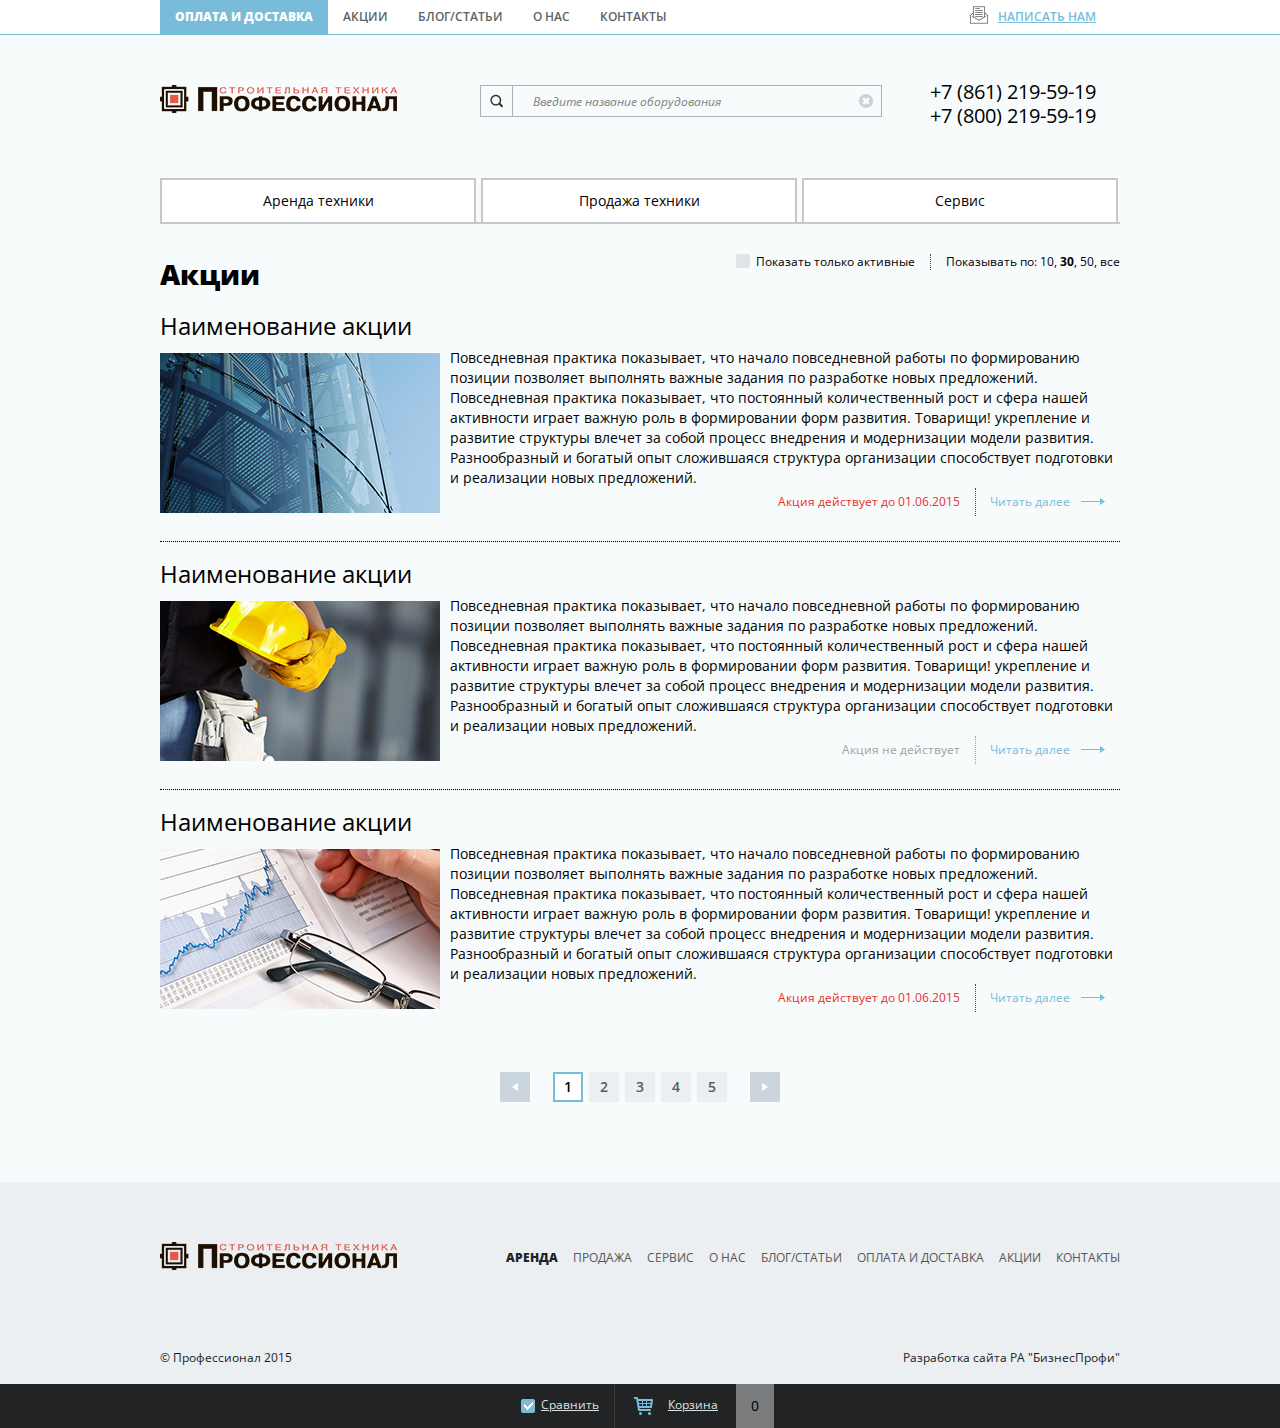
==== action.html @ 4327ad35 "new pages" ====
<!DOCTYPE html>
<html>
   <head>
        <meta http-equiv="Content-Type" content="text/html; charset=utf-8">
		<meta name="description" content="">
		<meta name="keywords" content="">
		<meta name="viewport" content="width=device-width">
		<title>title</title>
		<!-- CSS -->
			<link rel="stylesheet" href="css/jquery.fancybox.css?v=2.1.5" media="screen" >
			<link href='http://fonts.googleapis.com/css?family=Open+Sans:300italic,400italic,600italic,700italic,400,300,600,700,800&subset=latin,cyrillic' rel='stylesheet' type='text/css'>
			<link href="js/range/normalize.css" rel="stylesheet" media="screen">
			<link href="css/style.css" rel="stylesheet" media="screen">
		<!-- END OF CSS -->
		<!--SCRIPT -->
			<script src="js/jquery-1.11.1.min.js"></script>
			<script src="js/jquery.placeholder.js"></script>
			<script src="js/jquery.fancybox.pack.js?v=2.1.5"></script>
			<link href="js/selectric/selectric.css" rel="stylesheet" media="screen">
			<script src="js/selectric/jquery.selectric.js"></script>
			<link href="js/rate/jquery.raty.css" rel="stylesheet" media="screen">
			<script src="js/rate/jquery.raty.js"></script>
			<link href="js/range/ion.rangeSlider.css" rel="stylesheet" media="screen">
			<link href="js/range/ion.rangeSlider.skinHTML5.css" rel="stylesheet" media="screen">
			<script src="js/range/ion.rangeSlider.min.js"></script>
			<link href="js/bxslider/jquery.bxslider.css" rel="stylesheet" media="screen">
			<script src="js/bxslider/jquery.bxslider.js"></script>
			<script src="js/common.js"></script>
			<!--[if IE]>  
				<script src="http://html5shim.googlecode.com/svn/trunk/html5.js"></script>  
			<![endif]--> 
		<!-- END OF SCRIPT -->
	</head>
<body>
	<div class="wrapper">
		<div class="top_menu">
			<div class="inner">
				<nav>
					<ul>
						<li class="active"><a href="#">Оплата и доставка</a></li>
						<li><a href="#">Акции</a></li>
						<li><a href="#">Блог/Статьи</a></li>
						<li><a href="#">О нас</a></li>
						<li><a href="#">Контакты</a></li>
					</ul>
				</nav>
				<div class="feedback">
					<a href="#modal_feedback" class="fancybox"><img src="img/feedback.png" alt="">Написать нам</a>
				</div>
			</div>
			<div class="clear"></div>
		</div>
		<div class="header">
			<div class="inner">
				<div class="logo">
					<a href="/" title>
						<img src="img/logo.png" alt="">
					</a>
				</div>
				<div class="search">
					<form>
						<button type="submit"></button>
						<input type="text" placeholder="Введите название оборудования">
						<button type="reset"></button>
					</form>
				</div>
				<div class="phone">
					<p>+7  (861)  219-59-19</p>
					<p>+7  (800)  219-59-19</p>
				</div>
				<div class="clear"></div>
			</div>
		</div>
		<div class="main">
			<div class="inner">
				<div class="head">
					<nav class="nav_horizontal">
						<ul>
							<li class="nav_rent"><a href="index.html">Аренда техники</a></li>
							<li class="nav_sale"><a href="index2.html">Продажа техники</a></li>
							<li class="nav_serv"><a href="index3.html">Сервис</a></li>
						</ul>
						<div class="clear"></div>
					</nav>
					<div class="clear"></div>
				</div>
				<div class="content">
					<div class="title">
						<h2>Акции</h2>
						<div class="action_filter">
							<form>
								<div class="action_check">
									<input id="action_active" type="checkbox"><label for="action_active">Показать только активные</label>
								</div>
								<div class="filter_count">Показывать по: <a href="#">10</a>, <a href="#" class="active">30</a>, <a href="#">50</a>, <a href="#">все</a></div>
							</form>
						</div>
					</div>
					<div class="news">
						<div class="news_box">
							<div class="news_title"><a href="#">Наименование акции</a></div>
							<div class="news_body">
								<div class="news_img">
									<a href="#">
										<img src="img/action_img1.jpg" alt="">
									</a>
								</div>
								<div class="news_content">
									<div class="news_text">
										<p>Повседневная практика показывает, что начало повседневной работы по формированию позиции позволяет выполнять важные задания по разработке новых предложений. </p>
										<p>Повседневная практика показывает, что постоянный количественный рост и сфера нашей активности играет важную роль в формировании форм развития. Товарищи! укрепление и развитие структуры влечет за собой процесс внедрения и модернизации модели развития. Разнообразный и богатый опыт сложившаяся структура организации способствует подготовки и реализации новых предложений.</p>
									</div>
									<div class="news_link">
										<a href="#" class="news_more">Читать далее</a>
										<span class="news_term">Акция действует до 01.06.2015</span>
									</div>
								</div>
							</div>
						</div>
						<div class="news_box">
							<div class="news_title"><a href="#">Наименование акции</a></div>
							<div class="news_body">
								<div class="news_img">
									<a href="#">
										<img src="img/action_img2.jpg" alt="">
									</a>
								</div>
								<div class="news_content">
									<div class="news_text">
										<p>Повседневная практика показывает, что начало повседневной работы по формированию позиции позволяет выполнять важные задания по разработке новых предложений. </p>
										<p>Повседневная практика показывает, что постоянный количественный рост и сфера нашей активности играет важную роль в формировании форм развития. Товарищи! укрепление и развитие структуры влечет за собой процесс внедрения и модернизации модели развития. Разнообразный и богатый опыт сложившаяся структура организации способствует подготовки и реализации новых предложений.</p>
									</div>
									<div class="news_link">
										<a href="#" class="news_more">Читать далее</a>
										<span class="news_term news_end">Акция не действует</span>
									</div>
								</div>
							</div>
						</div>
						<div class="news_box">
							<div class="news_title"><a href="#">Наименование акции</a></div>
							<div class="news_body">
								<div class="news_img">
									<a href="#">
										<img src="img/action_img3.jpg" alt="">
									</a>
								</div>
								<div class="news_content">
									<div class="news_text">
										<p>Повседневная практика показывает, что начало повседневной работы по формированию позиции позволяет выполнять важные задания по разработке новых предложений. </p>
										<p>Повседневная практика показывает, что постоянный количественный рост и сфера нашей активности играет важную роль в формировании форм развития. Товарищи! укрепление и развитие структуры влечет за собой процесс внедрения и модернизации модели развития. Разнообразный и богатый опыт сложившаяся структура организации способствует подготовки и реализации новых предложений.</p>
									</div>
									<div class="news_link">
										<a href="#" class="news_more">Читать далее</a>
										<span class="news_term">Акция действует до 01.06.2015</span>
									</div>
								</div>
							</div>
						</div>
					</div>
					<div class="pagers">
						<ul>
							<li class="prev_page"><a href="#"></a></li>
							<li class="active">1</li>
							<li><a href="#">2</a></li>
							<li><a href="#">3</a></li>
							<li><a href="#">4</a></li>
							<li><a href="#">5</a></li>
							<li class="next_page"><a href="#"></a></li>
						</ul>
					</div>
				</div>
			</div>
		</div>
	</div>
	<div class="footer">
		<div class="footer_top">
			<div class="inner">
				<div class="logo">
					<a href="/" title>
						<img src="img/logo.png" alt="">
					</a>
				</div>
				<ul>
					<li><a href="#">Контакты</a></li>
					<li><a href="#">Акции</a></li>
					<li><a href="#">Оплата и доставка</a></li>
					<li><a href="#">Блог/Статьи</a></li>
					<li><a href="#">О нас</a></li>
					<li><a href="#">Сервис</a></li>
					<li><a href="#">Продажа</a></li>
					<li class="active"><a href="#">Аренда</a></li>
				</ul>
			</div>
		</div>
		<div class="footer_middle">
			<div class="inner">
				<div class="copyright">© Профессионал 2015</div>
				<div class="develop">Разработка сайта РА "БизнесПрофи"</div>
			</div>
		</div>
		<div class="footer_bottom">
			<div class="inner">
				<div class="compare">
					<a href="#">Сравнить</a>
				</div>
				<div class="basket">
					<a href="#">Корзина</a>
				</div>
				<div class="basket_count">0</div>
			</div>
		</div>
	</div>
	<div id="modal_feedback">
		<form>
			<div class="form_title">Написать нам</div>
			<div class="form_body">
				<div class="input_group">
					<input type="text" placeholder="Ваше имя" required>
					<span class="required"></span>
				</div>
				<div class="input_group">
					<input type="text" placeholder="Телефон" required>
					<span class="required"></span>
				</div>
				<textarea placeholder="Что Вас интересует?"></textarea>
				<button>Отправить</button>
			</div>
		</form>
	</div>
	<div id="modal_success">
		<div class="form_title"></div>
		<div class="form_body">
			<p>Спасибо!</p>
			<p>Ваше сообщение принято.</p>
			<p>Мы ответим  на него в максимально короткие сроки</p>
		</div>
	</div>
</body>
</html>
---- css/style.css ----
/* html5doctor.com Reset v1.6.1 - http://cssreset.com */
/* --------------------------default-settings------------------------- */
html,body,div,span,object,iframe,h1,h2,h3,h4,h5,h6,p,blockquote,pre,abbr,address,cite,code,del,dfn,em,img,ins,kbd,q,samp,small,strong,sub,sup,var,b,i,dl,dt,dd,ol,ul,li,fieldset,form,label,legend,table,caption,tbody,tfoot,thead,tr,th,td,article,aside,canvas,details,figcaption,figure,footer,header,hgroup,menu,nav,section,summary,time,mark,audio,video{margin:0;padding:0;border:0;outline:0;font-size:100%;vertical-align:baseline;background:transparent}
article,aside,details,figcaption,figure,footer,header,hgroup,menu,nav,section{display:block}
nav ul,nav ol,ul,li{list-style:none}
blockquote,q{quotes:none}
blockquote:before,blockquote:after,q:before,q:after{content:none}
a{margin:0;padding:0;font-size:100%;vertical-align:baseline;background:transparent;cursor: pointer;}
a:hover{text-decoration: none;}
button{cursor: pointer;outline: none;}
ins{background-color:#ff9;color:#000;text-decoration:none}
mark{background-color:#ff9;color:#000;font-style:italic;font-weight:bold}
del{text-decoration:line-through}
abbr[title],dfn[title]{border-bottom:1px dotted;cursor:help}
table{border-collapse:collapse;border-spacing:0}
hr{display:block;height:1px;border:0;border-top:1px solid #ccc;margin:1em 0;padding:0}
input,select{vertical-align:middle}

/* --------------------------user-settings------------------------- */
html, body{height: 100%;}
body{width:100%;font-family: 'Open Sans', sans-serif;font-size:12px;color:#000;line-height:1;background:#fff;}
.clear {clear: both;height: 0;overflow: hidden;}
/* all */
::-webkit-input-placeholder { color: #7c8285; font-size: 14px;}
::-moz-placeholder { color: #7c8285; font-size: 14px;} /* firefox 19+ */
:-ms-input-placeholder { color: #7c8285; font-size: 14px;} /* ie */
input:-moz-placeholder { color: #7c8285; font-size: 14px;}
/* all */
:focus::-webkit-input-placeholder { color: #5e6264;}
:focus::-moz-placeholder { color: #5e6264;} /* firefox 19+ */
:focus:-ms-input-placeholder { color: #5e6264;} /* ie */
input:focus:-moz-placeholder { color: #5e6264;}
input, textarea {outline:none;}
input[type='text'], input[type='phone'], input[type='password'], input[type='email'], textarea{border:1px solid #cfd0d0;background:#fff;width:100%;height:50px;padding:0 20px;color:#7c8285;font-size:14px;margin-bottom: 14px;
	-webkit-box-sizing: border-box;
	-moz-box-sizing: border-box;
	box-sizing: border-box;
}
input[type='text']:hover, input[type='phone']:hover, input[type='password']:hover, input[type='email']:hover, textarea:hover {}
input[type='text']:focus, input[type='phone']:focus, input[type='password']:focus, input[type='email']:focus, textarea:focus{border-color: #9aa0a8; color: #5e6264;}
textarea{height:60px;padding:15px 20px;overflow:auto;resize:none;line-height: 1;}
h2{color: #000;font-size: 34px;font-weight: 900;line-height: 40px;margin-bottom: 10px;}
h3{color: #000;font-size: 24px;font-weight: 700;margin-bottom: 15px;}
h4{color: #000;font-size: 20px;font-weight: 700;margin-bottom: 15px;}
/* --------------------------enf-default-settings------------------------- */
.inner{
	position:relative;
	margin:0 auto;
	width:960px;
	padding: 0 20px;
}
.wrapper{
	position: relative;
	background: #f7fbfc;
	min-height: 100%;
	min-width: 1000px;
}
button{
	position: relative;
	background: #78bcd9;
	width: 100%;
	height: 52px;
	color: #fff;
	font-size: 16px;
	font-weight: 600;
	border: 0;
	cursor: pointer;
	outline: none;
}
button:hover{
	background: #4c8eaa;
}
/*------------header---------------*/
.top_menu{
	position: relative;
	background: #fff;
	border-bottom: 1px solid #78bcd9;
}
	.top_menu nav{
		position: relative;
		float: left;
		width: 730px;
	}
		.top_menu ul li{
			position: relative;
			float: left;
		}
			.top_menu ul li a{
				position: relative;
				display: block;
				color: #5b6468;
				font-weight: 600;
				line-height: 34px;
				text-align: center;
				text-decoration: none;
				text-transform: uppercase;
				padding: 0 15px;
			}
			.top_menu ul li a:hover{
				color: #78bcd9;
			}
			.top_menu ul li.active a{
				background-color: #78bcd9;
				color: #fff;
				font-weight: 900;
			}
	.feedback{
		position: relative;
		float: right;
		width: 150px;
	}
		.feedback a{
			color: #78bcd9;
			font-weight: 600;
			line-height: 34px;
			text-transform: uppercase;
		}
			.feedback a img{
				vertical-align: sub;
				margin-right: 10px;
			}
/*------------header---------------*/
.header{
	position: relative;
	padding: 50px 0;
}
	.logo{
		position: relative;
		float: left;
		width: 240px;
	}
	.search{
		position: relative;
		float: left;
		width: 400px;
		height: 30px;
		margin-left: 80px;
		border: 1px solid #acb1b7;
	}
		.search button{
			background: transparent;
			float: left;
			height: 30px;
			border: 0;
			outline: none;
			cursor: pointer;
			-webkit-box-sizing: border-box;
			-moz-box-sizing: border-box;
			box-sizing: border-box;
		}
			.search button[type="submit"]{
				width: 32px;
				background: url('../img/search.png') no-repeat;
				border-right: 1px solid #acb1b7;
			}
				.search button[type="submit"]:hover{
					background-position: 0px -120px;
				}
			.search button[type="reset"]{
				width: 26px;
				background: url('../img/clear.png') 0px 0px no-repeat;
			}
				.search button[type="reset"]:hover{
					background-position: 0px -120px;
				}
		.search input{
			background: transparent;
			float: left;
			height: 30px;
			width: 340px;
			font-size: 12px;
			margin: 0;
			border: 0;
			outline: none;
			-webkit-box-sizing: border-box;
			-moz-box-sizing: border-box;
			box-sizing: border-box;
		}
			/* all */
			.search ::-webkit-input-placeholder { font-size: 12px; font-style: italic;}
			.search ::-moz-placeholder { font-size: 12px; font-style: italic;} /* firefox 19+ */
			.search :-ms-input-placeholder { font-size: 12px; font-style: italic;} /* ie */
			.search input:-moz-placeholder { font-size: 12px; font-style: italic;}
	.phone{
		position: relative;
		float: right;
		width: 190px;
		font-size: 20px;
		line-height: 24px;
		margin-top: -5px;
	}
/*--------------------main---------------*/
.main{
	position: relative;
	padding-bottom: 245px;
}
/*--------------------head---------------*/
.head{
	position: relative;
	margin-bottom: 30px;
}
	.head nav{
		position: relative;
	}
		.head .nav_vertical{
			float: left;
			width: 180px;
			padding-top: 10px;
		}
		.head .nav_horizontal{
			border-bottom: 2px solid #c4c8cb;
		}
		.head nav.nav_vertical ul li{
			position: relative;
			border-top: 1px solid #f7fbfc;
			border-bottom: 1px solid #f7fbfc;
			margin-top: -1px;
		}
		.head nav.nav_horizontal ul li{
			float: left;
			margin-left: 5px;
		}
		.head nav.nav_horizontal ul li:first-child{
			margin-left: 0;
		}
			.head nav ul li a{
				position: relative;
				display: block;
				background: #fff;
				color: #303436;
				font-size: 14px;
				line-height: 50px;
				text-decoration: none;
				padding: 0 10px;
				-webkit-box-sizing: border-box;
				-moz-box-sizing: border-box;
				box-sizing: border-box;
			}
				.head nav.nav_vertical ul li a{
					height: 50px;
					border-left: 8px solid #fff;
				}
				.head nav.nav_horizontal ul li a{
					width: 316px;
					color: #000;
					line-height: 42px;
					text-align: center;
					border: 2px solid #c4c8cb;
					border-bottom: 0;
				}
				.head nav ul li a:hover{
					background-color: #333;
					color: #fff;
					border-color: #333;
				}
				.head nav ul li.active a{
					background-color: #333;
					color: #fff;
					border-color: #000;
					text-indent: 8px;
				}
				.head nav.nav_vertical ul li.active a{
					font-weight: 700;
				}
					.head nav.nav_vertical ul li.active a:before{
						content: '';
						position: absolute;
						left: 0;
						top: 0;
						width: 0;
						height: 0;
						border-left: 10px solid #000;
						border-top: 25px solid transparent;
						border-bottom: 25px solid transparent;
					}
					.head nav.nav_vertical ul li.active a:after{
						content: '';
						position: absolute;
						right: -10px;
						top: 0;
						width: 0;
						height: 0;
						border-left: 10px solid #333;
						border-top: 25px solid transparent;
						border-bottom: 25px solid transparent;
					}
				.head nav.nav_horizontal ul li.active a{
					text-transform: uppercase;
				}
		.head nav ul li.nav_rent a:hover{
			background-color: #ec373f;
			border-color: #ec373f;
		}
		.head nav ul li.nav_sale a:hover{
			background-color: #3888e9;
			border-color: #3888e9;
		}
		.head nav ul li.nav_serv a:hover{
			background-color: #ff9501;
			border-color: #ff9501;
		}
		.head nav ul li.nav_rent.active a{
			background-color: #ec373f;
			border-color: #c72e35;
		}
			.head nav ul li.nav_rent.active a:before{
				border-left: 10px solid #c72e35;
			}
			.head nav ul li.nav_rent.active a:after{
				border-left: 10px solid #ec373f;
			}
		.head nav ul li.nav_sale.active a{
			background-color: #3888e9;
			border-color: #2d6ebe;
		}
			.head nav ul li.nav_sale.active a:before{
				border-left: 10px solid #2d6ebe;
			}
			.head nav ul li.nav_sale.active a:after{
				border-left: 10px solid #3888e9;
			}
		
		.head nav ul li.nav_serv.active a{
			background-color: #ff9501;
			border-color: #ff6d03;
		}
			.head nav ul li.nav_serv.active a:before{
				border-left: 10px solid #ff6d03;
			}
			.head nav ul li.nav_serv.active a:after{
				border-left: 10px solid #ff9501;
			}
		.head nav.nav_horizontal ul li.nav_rent.active a{
			border-color: #ec373f;
			border-top-color: #c72e35;
			box-shadow: inset 0 3px 0 #c72e35;
		}
		.head nav.nav_horizontal ul li.nav_sale.active a{
			border-color: #3888e9;
			border-top-color: #2d6ebe;
			box-shadow: inset 0 3px 0 #2d6ebe;
		}
		.head nav.nav_horizontal ul li.nav_serv.active a{
			border-color: #ff9501;
			border-top-color: #ff6d03;
			box-shadow: inset 0 3px 0 #ff6d03;
		}
	.block_info{
		position: relative;
		float: right;
		width: 725px;
	}
		.block_info h2{
			letter-spacing: -0.01em;
		}
		.info_services{
			position: relative;
		}
			.services_box{
				position: relative;
				background: #fff;
				float: left;
				width: 240px;
				height: 115px;
				margin-left: 2px;
			}
				.services_box:first-child{
					margin-left: 0;
				}
				.services_body{
					position: relative;
					display: table-cell;
					width: 135px;
					padding-left: 15px;
					-webkit-box-sizing: border-box;
					-moz-box-sizing: border-box;
					box-sizing: border-box;
				}
					.services_title{
						position: relative;
						height: 60px;
						color: #303436;
						font-size: 14px;
						line-height: 18px;
						padding-top: 15px;
						-webkit-box-sizing: border-box;
						-moz-box-sizing: border-box;
						box-sizing: border-box;
					}
					.services_link{
						position: relative;
						display: table-cell;
						vertical-align: middle;
						height: 55px;
						line-height: 14px;
					}
						.services_link a{
							color: #78bcd9;
						}
					.box_sm .services_img{
						width: 145px;
					}
					.box_lg .services_img{
						width: 105px;
					}
				.services_img{
					position: relative;
					display: table-cell;
					vertical-align: middle;
					width: 105px;
					height: 115px;
					text-align: center;
					-webkit-box-sizing: border-box;
					-moz-box-sizing: border-box;
					box-sizing: border-box;
				}
					.box_sm .services_img{
						width: 95px;
					}
					.box_lg .services_img{
						width: 135px;
					}
				.info_tip{
					position: absolute;
					display: none;
					background: #fff;
					left: 0;
					right: 0;
					top: 117px;
					color: #191919;
					line-height: 18px;
					border: 1px solid #78bcd9;
					padding: 10px 10px 10px 15px;
					z-index: 10;
				}
					.info_close{
						position: absolute;
						background: url('../img/info_close.png') no-repeat;
						background-position: 0px 0px;
						top: 6px;
						right: 6px;
						width: 7px;
						height: 7px;
						cursor: pointer;
					}
						.info_close:hover{
							background-position: 0px -28px;
						}
.content{
	position: relative;
	padding-bottom: 80px;
}
	.content h2{
		font-size: 28px;
		margin-bottom: 0;
	}
	.title{
		position: relative;
		overflow: hidden;
	}
		.title h2{
			float: left;
		}
	.content_inner .title{
		margin-top: -10px;
	}
/*--------------------sidebar---------------*/
.sidebar{
	position: relative;
	float: left;
	width: 240px;
	margin-bottom: 50px;
}
	.sidebar .menu_category{
		position: relative;
	}
		.nav_head{
			position: relative;
			background: #78bcd9;
			height: 10px;
			border-left: 8px solid #4c8eaa;
		}
	.sidebar .menu_category>ul>li{
		position: relative;
		background: #fff;
		border-top: 1px solid #f7fbfc;
		border-bottom: 1px solid #f7fbfc;
		border-left: 8px solid #fff;
		margin-top: -1px;
		-webkit-box-sizing: border-box;
		-moz-box-sizing: border-box;
		box-sizing: border-box;
	}
		.sidebar .menu_category>ul>li>a{
			position: relative;
			display: block;
			color: #000000;
			font-size: 13px;
			line-height: 14px;
			text-decoration: none;
			padding: 8px;
		}
			.sidebar .menu_category>ul>li:hover{
				background-color: #fff;
				border-color: #78bcd9;
				border-left: 8px solid #4c8eaa;
				border-right: 1px solid #78bcd9;
				z-index: 5;
			}
				.sidebar .menu_category>ul>li:hover>a{
					background-color: #fff;
				}
			.sidebar .menu_category>ul>li>ul{
				position: absolute;
				display: none;
				background: #fff;
				left: 100%;
				top: -1px;
				width: 340px;
				border: 1px solid #78bcd9;
				margin-left: -1px;
				padding: 10px 0 5px;
				z-index: -1;
				-webkit-box-sizing: border-box;
				-moz-box-sizing: border-box;
				box-sizing: border-box;
			}
				.sidebar .menu_category>ul>li:hover>ul{
					display: block;
				}
				.sidebar .menu_category>ul>li>ul>li{
					position: relative;
					padding: 0 20px;
					margin-bottom: 10px;
				}
					.sidebar .menu_category>ul>li>ul>li>a{
						position: relative;
						display: block;
						color: #303436;
						line-height: 16px;
						text-indent: 10px;
						text-decoration: none;
					}
						.sidebar .menu_category>ul>li>ul>li>a:hover{
							color: #78bcd9;
						}
						.sidebar .menu_category>ul>li>ul>li>a:before{
							content: '-';
							position: absolute;
							left: -10px;
							width: 0;
							right: 0;
						}
						.sidebar .menu_category>ul>li>ul>li>a:hover:before{
							content: '';
							top: 3px;
							left: 0;
							border-left: 5px solid;
							border-top: 4px solid transparent;
							border-bottom: 4px solid transparent;
						}
/*--------------------content_inner---------------*/
.content_inner{
	position: relative;
	float: right;
	width: 690px;
}
	.flip_animation .flip_box {
		position: relative;
		float: left;
		margin-left: 3px;
		margin-bottom: 3px;
		-webkit-perspective: 1000px;
		-moz-perspective: 1000px;
		-o-perspective: 1000px;
		-ms-perspective: 1000px;
		perspective: 1000px;
	}
		.flip_animation .flip_box:hover .flipper, .flip_animation .flip_box.hover .flipper {
			-webkit-transform: rotateY(180deg);
			-moz-transform: rotateY(180deg);
			-o-transform: rotateY(180deg);
			-ms-transform: rotateY(180deg);
			transform: rotateY(180deg);
		}
		.flip_animation .flip_box, .front, .back {
			width: 342px;
			height: 220px;
		}
			.flip_animation .flipper {
				position: relative;
				-webkit-transition:  0.6s;
				-moz-transition:  0.6s;
				-o-transition:  0.6s;
				transition:  0.6s;
				-webkit-transform-style: preserve-3d;
				-moz-transform-style: preserve-3d;
				-o-transform-style: preserve-3d;
				-ms-transform-style: preserve-3d;
				transform-style: preserve-3d;
			}
				.flip_animation .front, .flip_animation .back {
					position: absolute;
					top: 0;
					left: 0;
					-webkit-backface-visibility: hidden;
					-moz-backface-visibility: hidden;
				  	-o-backface-visibility: hidden;
				  	-ms-backface-visibility: hidden;
					backface-visibility: hidden;
				}
				.flip_animation .front {
					z-index: 2;
					-webkit-transform: rotateY(0deg);
					-moz-transform: rotateY(0deg);
					-o-transform: rotateY(0deg);
					-ms-transform: rotateY(0deg);
					transform: rotateY(0deg);
				}
				.flip_animation .back {
					-webkit-transform: rotateY(-180deg);
					-moz-transform: rotateY(-180deg);
					-o-transform: rotateY(-180deg);
					-ms-transform: rotateY(-180deg);
					transform: rotateY(-180deg);
				}
					.flip_animation .front_bottom {
						position: absolute;
						display: block;
						background: rgba(255,255,255,0.8);
						left: 0;
						right: 0;
						bottom: 0;
					}
						.flip_animation .flip_title{
							position: relative;
							display: table-cell;
							vertical-align: middle;
							width: 342px;
							height: 55px;
							font-size: 14px;
							font-weight: 900;
							line-height: 16px;
							text-align: center;
							text-transform: uppercase;
							padding: 0 20px;
							-webkit-box-sizing: border-box;
							-moz-box-sizing: border-box;
							box-sizing: border-box;
						}
					.flip_animation .flip_text{
						position: absolute;
						background: rgba(255,255,255,0.9);
						left: 0;
						right: 0;
						top: 0;
						height: 165px;
						padding: 10px 15px;
						-webkit-box-sizing: border-box;
						-moz-box-sizing: border-box;
						box-sizing: border-box;
					}
						.flip_animation .back .flip_title{
							background: #fff;
						}
						.flip_animation .flip_text ul li a{
							position: relative;
							display: block;
							color: #000;
							line-height: 16px;
							text-indent: 8px;
							text-decoration: none;
						}
							.flip_animation .flip_text ul li a:hover{
								color: #4c8eaa;
								text-indent: 10px;
							}
							.flip_animation .flip_text ul li a:before{
								content: '-';
								position: absolute;
								left: -8px;
							}
							.flip_animation .flip_text ul li a:hover:before{
								content: '';
								top: 3px;
								left: 0;
								border-left: 5px solid;
								border-top: 4px solid transparent;
								border-bottom: 4px solid transparent;
							}
	.slide_up .flip_box {
		position: relative;
		float: left;
		margin-left: 3px;
		margin-bottom: 3px;
		overflow: hidden;
	}
		.slide_up .flip_box:hover .flipper, .slide_up .flip_box.hover .flipper {

		}
		.slide_up .flip_box, .front, .back {
			width: 342px;
			height: 220px;
		}
			.slide_up .flipper {
				position: relative;
			}
				.slide_up .front, .slide_up .back {
					position: absolute;
					top: 0;
					left: 0;
				}
				.slide_up .front {
					z-index: 2;
					-webkit-transition:  0.6s;
					-moz-transition:  0.6s;
					-o-transition:  0.6s;
					transition:  0.6s;
				}
					.slide_up .flip_box:hover .front{
						top: -220px;
					}
				.slide_up .back {

				}
					.slide_up .front_bottom {
						position: absolute;
						display: block;
						background: rgba(255,255,255,0.8);
						left: 0;
						right: 0;
						bottom: 0;
					}
						.slide_up .flip_title{
							position: relative;
							display: table-cell;
							vertical-align: middle;
							width: 342px;
							height: 55px;
							font-size: 14px;
							font-weight: 900;
							line-height: 16px;
							text-align: center;
							text-transform: uppercase;
							padding: 0 20px;
							-webkit-box-sizing: border-box;
							-moz-box-sizing: border-box;
							box-sizing: border-box;
						}
					.slide_up .flip_text{
						position: absolute;
						background: rgba(255,255,255,0.9);
						left: 0;
						right: 0;
						top: 0;
						height: 165px;
						padding: 10px 15px;
						-webkit-box-sizing: border-box;
						-moz-box-sizing: border-box;
						box-sizing: border-box;
					}
						.slide_up .back .flip_title{
							background: #fff;
						}
						.slide_up .flip_text ul li a{
							position: relative;
							display: block;
							color: #000;
							line-height: 16px;
							text-indent: 8px;
							text-decoration: none;
						}
							.slide_up .flip_text ul li a:hover{
								color: #4c8eaa;
								text-indent: 10px;
							}
							.slide_up .flip_text ul li a:before{
								content: '-';
								position: absolute;
								left: -8px;
							}
							.slide_up .flip_text ul li a:hover:before{
								content: '';
								top: 3px;
								left: 0;
								border-left: 5px solid;
								border-top: 4px solid transparent;
								border-bottom: 4px solid transparent;
							}
/*--------------------pagers---------------*/
.pagers{
	position: relative;
	font-size: 0;
	text-align: center;
}
	.pagers ul li{
		position: relative;
		display: inline-block;
		vertical-align: top;
		background: #ebeff2;
		width: 26px;
		height: 26px;
		font-size: 14px;
		font-weight: 600;
		line-height: 26px;
		border: 2px solid #ebeff2;
		margin: 0 3px;
	}
		.pagers ul li.active{
			background: #fff;
			border-color: #78bcd9;
		}
		.pagers ul li a{
			position: relative;
			display: block;
			width: 26px;
			height: 26px;
			color: #5b5c5c;
			text-decoration: none;
		}
			.pagers ul li:hover{
				background: #78bcd9;
				border-color: #78bcd9;
			}
				.pagers ul li:hover a{
					color: #fff;
				}
			.pagers ul li.active:hover{
				background: #fff;
				border-color: #78bcd9;
			}
		.pagers ul li.prev_page, .pagers ul li.next_page{
			background: #cad5dd;
			border-color: #cad5dd;
		}
			.pagers ul li.prev_page:hover, .pagers ul li.next_page:hover{
				background: #78bcd9;
				border-color: #78bcd9;
			}
				.pagers ul li.prev_page{
					margin-right: 20px;
				}
				.pagers ul li.next_page{
					margin-left: 20px;
				}
		.pagers ul li.prev_page:before, .pagers ul li.next_page:before{
			content: '';
			position: absolute;
			left: 50%;
			top: 50%;
			width: 0;
			height: 0;
			border-top: 4px solid transparent;
			border-bottom: 4px solid transparent;
			margin-left: -3px;
			margin-top: -4px;
		}
			.pagers ul li.prev_page:before{
				border-right: 6px solid #fff;
			}
			.pagers ul li.next_page:before{
				border-left: 6px solid #fff;
			}
/*--------------------action---------------*/
.news{
	position: relative;
	margin-bottom: 35px;
}
	.news_box{
		position: relative;
		border-top: 1px dotted #000;
		padding: 20px 0 25px;
	}
		.news_box:first-child{
			border-top: 0;
		}
		.news_title{
			position: relative;
			font-size: 24px;
			margin-bottom: 10px;
		}
			.news_title a{
				color: #000;
				text-decoration: none;
			}
				/*.news_title a:hover{
					color: #4c8eaa;
				}*/
		.news_body{
			position: relative;
			overflow: hidden;
		}
			.news_img{
				position: relative;
				float: left;
				width: 280px;
				height: 160px;
				margin-top: 5px;
				overflow: hidden;
			}
			.news_content{
				position: relative;
				float: right;
				width: 670px;
			}
				.news_text{
					position: relative;
					font-size: 14px;
					line-height: 20px;
				}
				.news_link{
					position: relative;
					overflow: hidden;
				}
					.news_more{
						position: relative;
						background: url('../img/action_more.png') right 15px top 0px no-repeat;
						float: right;
						color: #78bcd9;
						line-height: 28px;
						text-decoration: none;
						margin-left: -1px;
						padding: 0 50px 0 15px;
						z-index: 1;
					}
						.news_more:hover{
							background: #78bcd9 url('../img/action_more.png') right 15px top -28px no-repeat;
							color: #fff;
						}
					.news_term{
						position: relative;
						float: right;
						color: #e93030;
						line-height: 28px;
						border-right: 1px dotted #4a4b4b;
						padding: 0 15px;
					}
						.news_end{
							color: #a1a3a4;
							border-color: #a1a3a4;
						}
			.news_details{
				position: relative;
				font-size: 14px;
				line-height: 20px;
				border-top: 1px dotted #000;
				padding-top: 15px;
				margin-top: 15px;
			}
				.news_back{
					position: relative;
					text-align: right;
					margin-top: 50px;
				}
					.news_back a{
						color: #ff9501;
					}
	.action_filter{
		position: relative;
		float: right;
		line-height: 16px;
		text-align: right;
	}
		.action_check{
			position: relative;
			float: left;
			padding-right: 15px;
			border-right: 1px dotted #4a4b4b;
		}
			input[type="checkbox"] {
			    display:none;
			}
			input[type="checkbox"] + label{
				display: inline-block;
				vertical-align: top;
				background: url('../img/checkbox.png') 0px 0px no-repeat;
				padding-left: 20px;
				cursor: pointer;
			}
			input[type="checkbox"]:checked + label {
				background-position: 0px -30px;
			}
			input[type="radio"] {
			    display:none;
			}
			input[type="radio"] + label{
				display: inline-block;
				vertical-align: top;
				background: url('../img/radio.png') 0px 0px no-repeat;
				padding-left: 20px;
				cursor: pointer;
			}
			input[type="radio"]:checked + label {
				background-position: 0px -30px;
			}
		.filter_count{
			position: relative;
			float: right;
			padding-left: 15px;
		}
			.filter_count a{
				color: #000;
				text-decoration: none;
			}
				.filter_count a:hover{
					text-decoration: underline;
				}
				.filter_count a.active{
					font-weight: 700;
				}

/*--------------------blog---------------*/
.blog{
	position: relative;
}
	.blog_box{
		position: relative;
		margin-bottom: 30px;
	}
		.blog_title{
			position: relative;
			font-size: 24px;
			border-bottom: 1px solid #6e7c88;
			padding: 10px 0;
		}
			.blog_title a{
				color: #000;
				text-decoration: none;
			}
				/*.blog_title a:hover{
					color: #78bcd9;
				}*/
		.blog_top{
			position: relative;
			line-height: 20px;
			padding: 20px 0 10px;
			overflow: hidden;
		}
			.blog_date{
				position: relative;
				background: url('../img/date.png') left center no-repeat;
				float: left;
				color: #7b8e9d;
				padding-left: 20px;
				margin-right: 20px;
			}
			.blog_author{
				position: relative;
				background: url('../img/user.png') left center no-repeat;
				float: left;
				color: #7b8e9d;
				padding-left: 20px;
				margin-right: 20px;
			}
			.blog_categories{
				position: relative;
				float: left;
				margin-right: 10px;
			}
				.blog_categories a{
					position: relative;
					background: #a3b8c9;
					display: inline-block;
					vertical-align: top;
					color: #fff;
					text-decoration: none;
					margin-right: 10px;
					padding: 0 8px;
				}
		.blog_img{
			position: relative;
		}
			.blog_img img{
				max-width: 100%;
			}
		.blog_text{
			position: relative;
			color: #333f46;
			font-size: 14px;
			line-height: 18px;
			padding-top: 15px;
		}
		.blog_link{
			position: relative;
			padding-top: 15px;
		}
			.blog_link a{
				position: relative;
				background: #78bcd9;
				display: inline-block;
				vertical-align: top;
				color: #fff;
				line-height: 26px;
				text-decoration: none;
				padding: 0 25px;
			}
				/*.blog_link a:hover{
					background: #4c8eaa;
				}*/
	.blog_menu{
		position: relative;
		background: #fff;
	}
		.blog_menu ul li{
			position: relative;
			border-top: 1px solid #f7fbfc;
			border-bottom: 1px solid #f7fbfc;
			margin-top: -1px;
		}
			.blog_menu ul li a{
				position: relative;
				display: block;
				color: #000;
				font-size: 14px;
				text-decoration: none;
				padding: 8px 15px;
			}
				.blog_menu ul li a:hover{
					background: #78bcd9;
					color: #fff;
				}
				.blog_menu ul li a:hover:after{
					content: '';
					position: absolute;
					right: 15px;
					top: 50%;
					border-left: 6px solid #fff;
					border-top: 4px solid transparent;
					border-bottom: 4px solid transparent;
					margin-top: -4px;
				}
/*--------------------contacts---------------*/
.contacts{
	position: relative;
}
	.contacts_head{
		position: relative;
		margin-bottom: 25px;
		overflow: hidden;
	}
		.contact_left{
			position: relative;
			background: #fff;
			float: left;
			width: 322px;
			padding: 15px 20px;
			-webkit-box-sizing: border-box;
			-moz-box-sizing: border-box;
			box-sizing: border-box;
		}
			.contact_left h2{
				border-bottom: 1px solid #000;
				margin-bottom: 20px;
			}
			.contact_box{
				position: relative;
				font-size: 16px;
				line-height: 22px;
				padding-top: 20px;
				margin-bottom: 25px;
			}
				.contact_title{
					position: relative;
					color: #a0aeb9;
				}
				.contact_box a{
					color: #000;
				}
				.contact_address{
					background: url('../img/address.png') left top no-repeat;
				}
				.contact_phone{
					background: url('../img/phone.png') left top no-repeat;
				}
				.contact_email{
					background: url('../img/email.png') left top no-repeat;
				}
		.contact_right{
			position: relative;
			background: #fff;
			float: right;
			width: 635px;
			-webkit-box-sizing: border-box;
			-moz-box-sizing: border-box;
			box-sizing: border-box;
		}
			#map{
				position: relative;
				border: 7px solid #fff;
				overflow: hidden;
				-webkit-box-sizing: border-box;
				-moz-box-sizing: border-box;
				box-sizing: border-box;
			}
	.contacts_other{
		position: relative;
		overflow: hidden;
	}
		.contacts_other_left{
			position: relative;
			float: left;
			width: 455px;
		}
		.contacts_other_right{
			position: relative;
			float: right;
			width: 455px;
		}
			.contacts_title{
				position: relative;
				font-size: 18px;
			}
			.contacts_text{
				position: relative;
				color: #7f8a95;
				font-size: 14px;
				line-height: 18px;
				padding: 5px 0;
			}
			.contacts_map{
				position: relative;
				border: 7px solid #fff;
				margin-bottom: 5px;
				overflow: hidden;
				-webkit-box-sizing: border-box;
				-moz-box-sizing: border-box;
				box-sizing: border-box;
			}
			.contacts_link{
				position: relative;
				text-align: right;
			}
				.contacts_link a{
					color: #78bcd9;
					font-size: 14px;
				}
/*--------------------breadcrumbs---------------*/
.breadcrumbs{
	position: relative;
	margin-bottom: 30px;
	overflow: hidden;
}
	.breadcrumbs ul li{
		position: relative;
		float: left;
		margin-right: 15px;
		padding: 6px 0;
	}
		.breadcrumbs ul li:before{
			content: '>';
			position: absolute;
			top: 10px;
			left: -10px;
		}
			.breadcrumbs ul li:first-child:before{
				content: none;
			}
		.breadcrumbs ul li a{
			color: #595c5d;
			line-height: 20px;
		}
		.breadcrumbs ul li a:hover{
			color: #78bcd9;
			text-decoration: underline;
		}
/*--------------------selectric---------------*/
.catalog_list{
	position: relative;
	margin-bottom: 30px;
}
	.selectric-wrapper .selectric{
		border-color: #f7fbfc;
		background: #fff;
	}
		.selectric-wrapper .selectric .label{
			height: 30px;
			color: #000;
			line-height: 30px;
		}
			.selectric-wrapper.selectric-hover .selectric, .selectric-wrapper.selectric-open .selectric{
				border-color: #78bcd9;
			}
		.selectric-wrapper .selectric .button{
			background: #78bcd9;
			width: 36px;
			height: 30px;
			color: #fff;
		}
			.selectric-wrapper .selectric .button:after{
				border-top-color: #fff;
			}
			.selectric-wrapper.selectric-hover .selectric .button:after{
				border-top-color: #fff;
			}
		.selectric-wrapper .selectric-items{
			background: #fff;
			border-color: #78bcd9;
			margin-top: 2px;
		}
			.selectric-wrapper .selectric-items ul{
				padding: 5px 0;
			}
				.selectric-wrapper .selectric-items li{
					position: relative;
					color: #000;
					border: 0;
					padding: 3px 15px 3px 25px;
				}
					.selectric-wrapper .selectric-items li:before{
						content: '-';
						position: absolute;
						left: 18px;
					}
					.selectric-wrapper .selectric-items li:hover, .selectric-wrapper .selectric-items li.selected{
						background: #fff;
						color: #78bcd9;
						text-indent: 5px;
					}
						.selectric-wrapper .selectric-items li:hover:before, .selectric-wrapper .selectric-items li.selected:before{
							content: '';
							width: 0;
							height: 0;
							top: 8px;
							left: 18px;
							border-top: 4px solid transparent;
							border-bottom: 4px solid transparent;
							border-left: 5px solid #78bcd9;
						}
/*--------------------catalog_menu---------------*/
.catalog_menu{
	position: relative;
	margin-bottom: 20px;
}
	.catalog_menu>ul>li {
		position: relative;
		background: #fff;
		border-top: 1px solid #f7fbfc;
		border-bottom: 1px solid #f7fbfc;
		margin-top: -1px;
		-webkit-box-sizing: border-box;
		-moz-box-sizing: border-box;
		box-sizing: border-box;
	}
		.catalog_menu ul li a {
			position: relative;
			display: block;
			color: #000;
			font-size: 13px;
			line-height: 14px;
			text-decoration: none;
			padding: 8px;
			padding-left: 15px;
		}
			.catalog_menu ul li a:hover{
				color: #78bcd9;
			}
		.catalog_menu>ul>li.submenu{
			text-indent: 12px;
		}
			.catalog_menu>ul>li.submenu:before{
				content: '';
				position: absolute;
				left: 15px;
				top: 13px;
				width: 0;
				height: 0;
				border-left: 4px solid transparent;
				border-right: 4px solid transparent;
				border-top: 5px solid #78bcd9;
			}
			.catalog_menu>ul>li.submenu.active:before{
				border-top: 0;
				border-bottom: 5px solid #78bcd9;
			}
		.catalog_menu>ul>li ul{
			position: relative;
			display: none;
		}
			.catalog_menu>ul>li ul li{
				position: relative;
				text-indent: 0;
				border-top: 1px solid #f7fbfc;
				border-bottom: 1px solid #f7fbfc;
				margin-top: -1px;
				padding-left: 15px;
			}
				.catalog_menu>ul>li ul li a{
					position: relative;
					text-indent: 8px;
				}
					.catalog_menu>ul>li ul li a:hover{
						text-indent: 10px;
					}
					.catalog_menu>ul>li ul li a:before{
						content: '-';
						position: absolute;
						left: 8px;
					}
					.catalog_menu>ul>li ul li a:hover:before{
						content: '';
						width: 0;
						height: 0;
						left: 15px;
						top: 12px;
						border-left: 5px solid #78bcd9;
						border-top: 4px solid transparent;
						border-bottom: 4px solid transparent;
					}
.sidebar_filter{
	position: relative;
	background: #fff;
	border: 1px solid #e1e1e1;
	padding: 0 15px;
	margin-bottom: 20px;
}
	.sidebar_title{
		position: relative;
		color: #191919;
		font-size: 14px;
		font-weight: 700;
		margin-bottom: 5px;
	}
	.sidebar_filter button[type="reset"]{
		background: transparent;
		width: auto;
		height: 20px;
		color: #c8c8c8;
		font-size: 12px;
		text-decoration: underline;
		padding: 0;
	}
		.sidebar_filter button[type="reset"]:hover{
			text-decoration: none;
		}
	.filter_brand{
		position: relative;
		padding-top: 15px;
	}
		.filter_body{
			position: relative;
			padding: 15px 0 20px;
		}
		.sidebar_filter .form_group{
			line-height: 14px;
			margin-bottom: 10px;
		}
	.filter_special{
		position: relative;
		border-top: 1px solid #dfe5e6;
		padding-top: 15px;
	}
.filter_price{
	position: relative;
	border-top: 1px solid #dfe5e6;
	padding: 15px 0 20px;
}
	.range_result{
		position: relative;
		font-size: 13px;
		line-height: 24px;
		margin-bottom: 15px;
	}
		.range_result span{
			position: relative;
			background: #dfe5e6;
			display: inline-block;
			vertical-align: top;
			border-radius: 2px;
			margin: 0 10px;
			padding: 0 10px;
		}
		#result_from{
			margin-left: 0;
		}
	.filter_price .irs-with-grid{
		height: 52px;
	}
		.filter_price .irs-line{
			width: 95%;
			left: 5px;
			height: 3px;
			border: 0;
			border-radius: 0;
		}
			.filter_price .irs-line-left{
				height: 3px;
			}
			.filter_price .irs-line-mid{
				height: 3px;
			}
			.filter_price .irs-line-right{
				height: 3px;
			}
		.filter_price .irs-bar{
			background: #78bcd9;
			height: 3px;
			border: 0;
		}
		.filter_price .irs-slider{
			background: url('../img/range_slider.png');
			width: 12px;
			height: 18px;
			top: 35px;
			border: 0;
			box-shadow: none;
		}
		.filter_price .irs-slider.state_hover, .filter_price .irs-slider:hover{
			background: url('../img/range_slider.png');
		}
		.filter_price .irs-grid-text{
			top: -13px;
			color: #000;
			font-size: 10px;
		}
		.filter_price .irs-grid-pol.small{
			display: none;
		}
.filter_use{
	position: relative;
	margin-bottom: 20px;
}
	.filter_use .form_group{
		line-height: 14px;
		margin-bottom: 10px;
	}

.filter_view{
	position: absolute;
	right: 0;
	bottom: 5px;
}
	.filter_view a{
		position: relative;
		display: inline-block;
		vertical-align: middle;
		width: 19px;
		height: 19px;
		margin-left: 10px;
		opacity: 0.3;
	}
		.filter_view a.active{
			opacity: 1;
		}
.filter_type{
	position: relative;
	margin-bottom: 20px;
	overflow: hidden;
}
	.filter_type .form_group{
		position: relative;
		float: left;
		font-size: 14px;
		margin-right: 25px;
	}
.filter_sorting{
	position: relative;
	padding: 10px 0 15px;
}
	.filter_sort{
		position: relative;
		float: left;
	}
		.filter_sort .selectric-wrapper{
			display: inline-block;
			vertical-align: middle;
			width: 200px;
			margin-left: 10px;
		}
		.filter_sort .selectric-wrapper .selectric-items li{
			white-space: nowrap;
		}
		.filter_sorting .filter_count{
			line-height: 32px;
		}
label .count{
	position: relative;
	color: #dfe5e6;
	margin-left: 5px;
}
.products{
	position: relative;
}
	.product_box{
		position: relative;
		margin-bottom: 50px;
		overflow: hidden;
	}
		.product_head{
			position: relative;
			float: left;
			width: 215px;
		}
			.product_img{
				position: relative;
				width: 215px;
				height: 143px;
				margin-bottom: 10px;
				overflow: hidden;
			}
			.product_article{
				position: relative;
				font-size: 12px;
				margin-bottom: 5px;
			}
		.product_body{
			position: relative;
			float: left;
			width: 330px;
			padding: 0 15px;
			-webkit-box-sizing: border-box;
			-moz-box-sizing: border-box;
			box-sizing: border-box;
		}
			.product_title{
				position: relative;
				margin-top: -4px;
				margin-bottom: 15px;
			}
				.product_title a{
					color: #000;
					font-size: 14px;
					font-weight: 700;
					line-height: 18px;
					text-decoration: none;
				}
			.product_feature{
				position: relative;
				font-size: 12px;
				line-height: 18px;
			}
		.product_footer{
			position: relative;
			float: left;
			width: 145px;
		}
			.product_price{
				position: relative;
				background: #fff;
				font-size: 14px;
				line-height: 24px;
				text-align: center;
				border: 1px dashed #8490a0;
				padding: 8px;
				margin-bottom: 40px;
				overflow: hidden;
			}
				.product_price .price{
					font-size: 16px;
					font-weight: 700;
					margin-bottom: 20px;
				}
				.add_compare{
					position: relative;
					float: left;
					font-size: 13px;
					line-height: 14px;
					text-align: left;
				}
			.product_link{
				position: relative;
				overflow: hidden;
			}
				.product_link a{
					display: block;
					color: #fff;
					font-size: 13px;
					line-height: 14px;
					text-align: center;
					text-decoration: none;
					margin-top: 7px;
					padding: 5px;
					-webkit-box-sizing: border-box;
					-moz-box-sizing: border-box;
					box-sizing: border-box;
				}
				.add_request{
					background: #3e4851;
				}
				.one_click{
					background: #78bcd9;
				}
.products_list{
	position: relative;
	font-size: 0;
}
	.products_list .product_box{
		display: inline-block;
		vertical-align: top;
		width: 215px;
		margin-left: 22px;
	}
		.products_list .product_box:nth-child(3n+1){
			margin-left: 0;
		}
		.products_list .product_head{
			float: none;
			width: auto;
		}
			.products_list .product_title{
				margin-bottom: 10px;
			}
			.products_list .product_img{
				margin-bottom: 15px;
			}
		.products_list .product_footer{
			float: none;
			width: auto;
		}
			.products_list .product_price{
				text-align: left;
				padding: 10px 15px;
				margin-bottom: 15px;
			}
				.products_list .product_price .price{
					margin-bottom: 0;
				}
			.products_list .add_compare{
				margin-top: 4px;
			}
			.products_list .product_rate{
				float: right;
			}
			.products_list .product_article{
				margin-bottom: 8px;
			}
				.products_list .product_link a{
					width: 105px;
					line-height: 14px;
					padding: 5px 15px;
				}
				.products_list .product_link .add_request{
					float: left;
				}
				.products_list .product_link .one_click{
					float: right;
				}
/*--------------------block_help---------------*/
.block_help{
	position: relative;
	color: #191919;
	font-size: 13px;
	line-height: 18px;
	border: 1px dashed #78bcd9;
	border-radius: 2px;
	padding: 15px;
	margin-bottom: 60px;
}
	.block_help p{
		margin-top: 15px;
	}
/*--------------------manufacturers---------------*/
.manufacturers{
	position: relative;
}
	.manufacturers table{
		position: relative;
		width: 100%;
	}
		.manufacturers table tr td{
			position: relative;
			vertical-align: middle;
			width: 25%;
			text-align: center;
			padding: 15px;
		}
/*--------------------products_inner---------------*/
.products_inner{
	position: relative;
}
	.products_inner h2{
		margin-bottom: 15px;
	}
	.products_council{
		position: relative;
		color: #e93030;
		line-height: 16px;
		margin-bottom: 20px;
	}
	.products_inner .product_head{
		float: none;
		width: auto;
		margin-bottom: 50px;
		overflow: hidden;
	}
		.product_left{
			position: relative;
			float: left;
			width: 355px;
		}
			.product_photo_big{
				position: relative;
				background: #fff;
				margin-bottom: 20px;
				overflow: hidden;
			}
				.product_photo_big a{
					display: block;
					line-height: 0;
				}
					.product_photo_big a img{
						width: 100%;
					}
			.product_photo_small{
				position: relative;
			}
				.product_photo_small a{
					position: relative;
					background: #fff;
					float: left;
					width: 105px;
					height: 105px;
					margin-left: 20px;
					overflow: hidden;
				}
					.product_photo_small a:first-child{
						margin-left: 0;
					}
					.product_photo_small a img{
						max-width: 100%;
					}
		.product_center{
			position: relative;
			float: left;
			width: 380px;
			padding: 0 20px;
			-webkit-box-sizing: border-box;
			-moz-box-sizing: border-box;
			box-sizing: border-box;
		}
			.products_inner .product_title{
				margin-bottom: 15px;
			}
				.products_inner .product_title a{
					font-size: 18px;
					line-height: 22px;
				}
			.products_inner .product_feature{
				font-size: 14px;
				line-height: 18px;
			}
		.product_right{
			position: relative;
			float: left;
			width: 225px;
			text-align: right;
		}
			.product_right .price{
				font-size: 18px;
				font-weight: 700;
				margin-bottom: 15px;
			}
				.product_right .price b{
					font-size: 32px;
					font-weight: 900;
				}
			.number_days{
				position: relative;
				font-size: 14px;
				line-height: 26px;
				margin-bottom: 100px;
			}
				.day_minus, .day_plus{
					display: inline-block;
					vertical-align: baseline;
					background: transparent;
					width: 27px;
					height: 27px;
					color: #3e4851;
					font-size: 20px;
					font-weight: 700;
					text-align: center;
					padding: 0;
					margin: 0 3px;
					cursor: pointer;
				}
					.day_minus:hover, .day_plus:hover{
						background: transparent;
					}
				#days_count{
					vertical-align: baseline;
					background: #fff;
					width: 27px;
					height: 27px;
					color: #8490a0;
					font-size: 14px;
					font-weight: 700;
					text-align: center;
					border: 1px solid #8490a0;
					padding: 0;
					margin: 0;
				}
			.product_right .product_link a{
				display: inline-block;
				width: 145px;
			}
	.products_inner .product_body{
		width: auto;
		float: none;
		padding: 0;
		margin-bottom: 50px;
	}
		.tabs_top{
			position: relative;
			border-bottom: 2px solid #78bcd9;
			margin-bottom: 40px;
			overflow: hidden;
		}
			.tabs_top ul li{
				position: relative;
				float: left;
				width: 185px;
				font-size: 14px;
				line-height: 32px;
				text-align: center;
				border: 2px solid #c4c8cb;
				margin-bottom: -2px;
				margin-left: 8.5px;
				cursor: pointer;
				-webkit-box-sizing: border-box;
				-moz-box-sizing: border-box;
				box-sizing: border-box;
			}
				.tabs_top ul li:first-child{
					margin-left: 0;
				}
				.tabs_top ul li:hover,.tabs_top ul li.active{
					background: #78bcd9;
					border-color: #78bcd9;
					color: #fff;
				}
				.tabs_top ul li.active{
					border-top-color: #4c8eaa;
					box-shadow: inset 0px 3px 0 #4c8eaa;
				}
		.tabs_body{
			position: relative;
		}
			.tab_box{
				position: relative;
				display: none;
				overflow: hidden;
			}
				.tab_box.active{
					display: block;
				}
					.tab_box .bx-wrapper, .product_viewed .bx-wrapper{
						float: left;
						padding: 0 25px;
					}
					.bxslider{
						width: 910px;
					}
						.slider_item{
							text-align: center;
						}
							.slider_img{
								position: relative;
								width: 165px;
								height: 165px;
								margin-bottom: 15px;
								overflow: hidden;
							}
								.slider_img a{
									display: block;
									width: 165px;
									height: 165px;
								}
							.slider_title{
								position: relative;
								margin-bottom: 10px;
							}
								.slider_title a{
									color: #78bcd9;
									font-size: 14px;
									font-weight: 700;
								}
							.slider_price{
								position: relative;
								color: #8e99a7;
								font-size: 18px;
								font-weight: 700;
							}
								.slider_price b{
									font-size: 24px;
									font-weight: 900;
								}

						.content .bx-wrapper .bx-viewport{
							background: transparent;
							box-shadow: none;
							border: 0;
							left: 0;
						}
						.content .bx-wrapper .bx-prev{
							left: 5px;
							background: url('../img/slider_arr.png') 0px 0px no-repeat;
						}
						.content .bx-wrapper .bx-next{
							right: 5px;
							background: url('../img/slider_arr.png') -40px 0px no-repeat;
						}
							.content .bx-wrapper .bx-controls-direction a{
								width: 39px;
								height: 39px;
								top: 70px;
								margin-top: 0;
							}
						.content .bx-wrapper .bx-prev:hover{
							background-position: 0px -40px;
						}
						.content .bx-wrapper .bx-next:hover{
							background-position: -40px -40px;
						}
			.table_feature{
				width: 100%;
				margin-bottom: 50px;
			}
				.table_feature tr td{
					font-size: 14px;
					line-height: 22px;
				}
					.table_feature tr td:first-child{
						width: 370px;
					}
			.product_description{
				position: relative;
				color: #696b6d;
				font-size: 13px;
				font-weight: 300;
				line-height: 23px;
			}
				.desc_title{
					position: relative;
					color: #585a5d;
					font-size: 14px;
					font-weight: 700;
					margin-bottom: 10px;
				}
			.material_description{
				position: relative;
				color: #696b6d;
				font-size: 13px;
				line-height: 23px;
			}
			.product_video{
				position: relative;
				margin-bottom: 40px;
			}
			.video_description{
				position: relative;
				color: #696b6d;
				font-size: 12px;
				font-weight: 300;
				line-height: 19px;
			}
		.product_viewed{
			position: relative;
			overflow: hidden;
		}
			.product_viewed h2{
				margin-bottom: 25px;
			}
/*--------------------footer---------------*/
.compare_inner{
	position: relative;
}
	.compare_inner h2{
		margin-bottom: 30px;
	}
	.compare_sidebar{
		position: relative;
		float: left;
		width: 250px;
	}
		.add_product{
			position: relative;
			border: 1px dashed #a3a8ab;
			border-radius: 2px;
			margin-bottom: 15px;
		}
			.add_product a{
				position: relative;
				display: table-cell;
				vertical-align: middle;
				width: 250px;
				height: 143px;
				color: #9ca1a4;
				font-size: 14px;
				line-height: 20px;
				text-align: center;
				text-decoration: none;
				padding: 50px 55px;
				-webkit-box-sizing: border-box;
				-moz-box-sizing: border-box;
				box-sizing: border-box;
			}
				.add_product a:hover{
					color: #3e4851;
				}
		.compare_tabs{
			position: relative;
			box-shadow: inset 0 -2px 0 #c4c8cb;
			overflow: hidden;
		}
			.compare_tabs ul li{
				position: relative;
				float: left;
				width: 120px;
				color: #7e858a;
				font-size: 12px;
				line-height: 34px;
				text-align: center;
				border: 2px solid #c4c8cb;
				margin-left: 10px;
				cursor: pointer;
				-webkit-box-sizing: border-box;
				-moz-box-sizing: border-box;
				box-sizing: border-box;
			}
				.compare_tabs ul li:first-child{
					margin-left: 0;
				}
				.compare_tabs ul li:hover, .compare_tabs ul li.active{
					background: #78bcd9;
					color: #fff;
					border-color: #78bcd9;
				}
		.compare_list_title{
			position: relative;
			padding-top: 20px;
		}
			.compare_list_title ul li{
				position: relative;
				color: #3d3c3c;
				font-size: 12px;
				line-height: 16px;
				margin-bottom: 10px;
			}
	.compare_content{
		position: relative;
		float: right;
		width: 710px;
	}
		.compare_content .bx-wrapper{
			float: left;
			padding: 0 19px;
		}
		.compare_slider{
			position: relative;
			width: 710px;
		}
			.compare_item{
				position: relative;
			}
				.compare_img{
					position: relative;
					width: 214px;
					height: 143px;
					margin-bottom: 15px;
					overflow: hidden;
				}
					.compare_img a{
						display: block;
						width: 214px;
						height: 143px;
					}
			.compare_title{
				position: relative;
				display: table-cell;
				vertical-align: middle;
				width: 214px;
				height: 40px;
			}
				.compare_title a{
					color: #000;
					font-size: 14px;
					font-weight: 700;
					line-height: 18px;
					text-decoration: none;
				}
					.compare_title a:hover{
						color: #78bcd9;
					}
			.compare_list{
				position: relative;
				padding-top: 20px;
			}
				.compare_list ul li{
					position: relative;
					color: #3d3c3c;
					font-size: 12px;
					line-height: 16px;
					margin-bottom: 10px;
				}
			.compare_del{
				position: absolute;
				background: url('../img/del.png') 0px 0px no-repeat;
				right: 0;
				top: 0;
				width: 22px;
				height: 22px;
				cursor: pointer;
				z-index: 10;
			}
				.compare_del:hover{
					background-position: -23px 0px;
				}
/*--------------------footer---------------*/
.footer{
	position: relative;
	background: #ebeff2;
	height: 245px;
	min-width: 1000px;
	margin-top: -245px;
}
	.footer_top{
		position: relative;
		padding: 60px 0;
		overflow: hidden;
	}
		.footer ul{
			position: relative;
			float: right;
			width: 700px;
		}
			.footer ul li{
				float: right;
				padding-top: 10px;
				margin-left: 15px;
			}
				.footer ul li a{
					color: #565656;
					font-size: 12px;
					text-decoration: none;
					text-transform: uppercase;
				}
					.footer ul li a:hover{
						text-decoration: underline;
					}
					.footer ul li.active a{
						color: #212324;
						font-weight: 900;
					}
	.footer_middle{
		position: relative;
		color: #1b1d1e;
		padding: 20px 0;
		overflow: hidden;
	}
		.copyright{
			position: relative;
			float: left;
		}
		.develop{
			position: relative;
			float: right;
		}
	.footer_bottom{
		position: relative;
		background: #212324;
		text-align: center;
	}
		.footer_bottom a{
			color: #dbe1e2;
		}
		.compare, .basket, .basket_count{
			position: relative;
			display: inline-block;
			vertical-align: top;
			height: 44px;
			white-space: nowrap;
			padding: 15px;
			-webkit-box-sizing: border-box;
			-moz-box-sizing: border-box;
			box-sizing: border-box;
		}
		.compare{
			background: url('../img/compare.png') no-repeat;
			background-position: 15px -132px;
			border-right: 1px solid #37393a;
			padding-left: 35px;
		}
		.basket{
			background: url('../img/basket.png') no-repeat;
			background-position: 15px -135px;
			padding-left: 50px;
		}
		.basket_count{
			background: #7a7b7c;
			font-size: 14px;
		}

/*--------------------modal---------------*/
#modal_feedback{
	position: relative;
	display: none;
	width: 500px;
}
	.form_title{
		position: relative;
		background: #ebeff2;
		width: 500px;
		color: #818181;
		font-size: 23px;
		font-weight: 600;
		text-align: center;
		text-transform: uppercase;
		padding: 15px 55px;
		-webkit-box-sizing: border-box;
		-moz-box-sizing: border-box;
		box-sizing: border-box;
	}
		#modal_feedback .form_title{
			display: table-cell;
			vertical-align: middle;
			height: 96px;
		}
	.form_body{
		position: relative;
		background: #fff;
		padding: 35px 55px 70px;
		-webkit-box-sizing: border-box;
		-moz-box-sizing: border-box;
		box-sizing: border-box;
	}
		.form_body textarea{
			height: 200px;
		}
		.form_body button{
			margin-top: 20px;
		}
		.input_group{
			position: relative;
		}
		.required{
			position: absolute;
			background: #fff url('../img/required.png') 5px 0px no-repeat;
			top: -4px;
			right: 5px;
			width: 18px;
			height: 8px;
		}
#modal_success{
	position: relative;
	display: none;
	width: 500px;
}
	#modal_success .form_body{
		color: #7c8285;
		font-size: 19px;
		line-height: 28px;
		text-align: center;
	}
#modal_request{
	position: relative;
	display: none;
	width: 500px;
}
	#modal_request .form_title{
		display: table-cell;
		vertical-align: middle;
		height: 96px;
	}

body .fancybox-close{
	top: 12px;
	right: 12px;
	width: 9px;
	height: 9px;
	background: url('../img/close.png') 0px 0px no-repeat;
}
body .fancybox-close:hover{
	background-position: 0px -36px;
}

/*--------------------------------------       color style        --------------------------------------------*/

.body_rent .colorstyle{}
.body_sale .colorstyle{}
.body_serv .colorstyle{}

.body_rent .day_minus:hover, .body_rent .day_plus:hover{color: #e93030;}
.body_sale .day_minus:hover, .body_sale .day_plus:hover{color: #3888e9;}
.body_serv .day_minus:hover, .body_serv .day_plus:hover{color: #ff9501;}

.body_rent .top_menu{border-color: #e93030;}
.body_sale .top_menu{border-color: #3888e9;}
.body_serv .top_menu{border-color: #ff9501;}

.body_rent .top_menu ul li a:hover{color: #e93030;}
.body_sale .top_menu ul li a:hover{color: #3888e9;}
.body_serv .top_menu ul li a:hover{color: #ff9501;}

.body_rent .top_menu ul li.active a{background-color: #e93030;}
.body_sale .top_menu ul li.active a{background-color: #3888e9;}
.body_serv .top_menu ul li.active a{background-color: #ff9501;}

.body_rent .top_menu ul li.active a:hover{color: #fff;}
.body_sale .top_menu ul li.active a:hover{color: #fff;}
.body_serv .top_menu ul li.active a:hover{color: #fff;}

.body_rent .feedback a{color: #e93030}
.body_sale .feedback a{color: #3888e9;}
.body_serv .feedback a{color: #ff9501;}

.body_rent .search button[type="submit"]:hover{background-position: 0px -30px;}
.body_sale .search button[type="submit"]:hover{background-position: 0px -60px;}
.body_serv .search button[type="submit"]:hover{background-position: 0px -90px;}

.body_rent .search button[type="reset"]:hover{background-position: 0px -30px;}
.body_sale .search button[type="reset"]:hover{background-position: 0px -60px;}
.body_serv .search button[type="reset"]:hover{background-position: 0px -90px;}

.body_rent .nav_head{background-color: #e93030; border-color: #c72e35;}
.body_sale .nav_head{background-color: #3888e9; border-color: #2d6ebe;}
.body_serv .nav_head{background-color: #ff9501; border-color: #ff6d03;}

.body_rent .sidebar .menu_category>ul>li:hover{border-color: #e93030;border-left: 8px solid #c72e35;}
.body_sale .sidebar .menu_category>ul>li:hover{border-color: #3888e9;border-left: 8px solid #2d6ebe;}
.body_serv .sidebar .menu_category>ul>li:hover{border-color: #ff9501;border-left: 8px solid #ff6d03;}

.body_rent .sidebar .menu_category>ul>li>ul{border-color: #e93030;}
.body_sale .sidebar .menu_category>ul>li>ul{border-color: #3888e9;}
.body_serv .sidebar .menu_category>ul>li>ul{border-color: #ff9501;}

.body_rent .sidebar .menu_category>ul>li>ul>li>a:hover{color: #e93030;}
.body_sale .sidebar .menu_category>ul>li>ul>li>a:hover{color: #3888e9;}
.body_serv .sidebar .menu_category>ul>li>ul>li>a:hover{color: #ff9501;}

.body_rent .flip_text ul li a:hover{color: #e93030;}
.body_sale .flip_text ul li a:hover{color: #3888e9;}
.body_serv .flip_text ul li a:hover{color: #ff9501;}

.body_rent .services_box a{color: #e93030;}
.body_sale .services_box a{color: #3888e9;}
.body_serv .services_box a{color: #ff9501;}

.body_rent .info_tip{border-color: #e93030;}
.body_sale .info_tip{border-color: #3888e9;}
.body_serv .info_tip{border-color: #ff9501;}

.body_rent .info_close:hover{background-position: 0px -7px;}
.body_sale .info_close:hover{background-position: 0px -14px;}
.body_serv .info_close:hover{background-position: 0px -21px;}

.body_rent .compare{background-position: 15px 0px;}
.body_sale .compare{background-position: 15px -44px;}
.body_serv .compare{background-position: 15px -88px;}

.body_rent .basket{background-position: 15px 0px;}
.body_sale .basket{background-position: 15px -45px;}
.body_serv .basket{background-position: 15px -90px;}

.body_rent .breadcrumbs ul li a:hover{color: #e93030;}
.body_sale .breadcrumbs ul li a:hover{color: #3888e9;}
.body_serv .breadcrumbs ul li a:hover{color: #ff9501;}

.body_rent .form_body button{background: #e93030;}
.body_sale .form_body button{background: #3888e9;}
.body_serv .form_body button{background: #ff9501;}

.body_rent .form_body button:hover{background: #c72e35;}
.body_sale .form_body button:hover{background: #2d6ebe;}
.body_serv .form_body button:hover{background: #ff6d03;}

.body_rent .required{background-position: 5px -8px;}
.body_sale .required{background-position: 5px -16px;}
.body_serv .required{background-position: 5px -24px;}

.body_rent .input[type="checkbox"]:checked + label{background-position: 0px -59px;}
.body_sale .input[type="checkbox"]:checked + label{background-position: 0px -89px;}
.body_serv .input[type="checkbox"]:checked + label{background-position: 0px -119px;}

.body_rent .catalog_menu ul li a:hover{color: #e93030;}
.body_rent .catalog_menu>ul>li.submenu:before{border-top: 5px solid #e93030;}
.body_rent .catalog_menu>ul>li.submenu.active:before{border-top: 0;border-bottom: 5px solid #e93030;}
.body_rent .catalog_menu>ul>li ul li a:hover:before{border-left: 5px solid #e93030;}

.body_sale .catalog_menu ul li a:hover{color: #3888e9;}
.body_sale .catalog_menu>ul>li.submenu:before{border-top: 5px solid #3888e9;}
.body_sale .catalog_menu>ul>li.submenu.active:before{border-top: 0;border-bottom: 5px solid #3888e9;}
.body_sale .catalog_menu>ul>li ul li a:hover:before{border-left: 5px solid #3888e9;}

.body_serv .catalog_menu ul li a:hover{color: #ff9501;}
.body_serv .catalog_menu>ul>li.submenu:before{border-top: 5px solid #ff9501;}
.body_serv .catalog_menu>ul>li.submenu.active:before{border-top: 0;border-bottom: 5px solid #ff9501;}
.body_serv .catalog_menu>ul>li ul li a:hover:before{border-left: 5px solid #ff9501;}

.body_rent input[type="checkbox"]:checked + label{background-position: 0px -60px;}
.body_sale input[type="checkbox"]:checked + label{background-position: 0px -90px;}
.body_serv input[type="checkbox"]:checked + label{background-position: 0px -120px;}

.body_rent input[type="radio"]:checked + label{background-position: 0px -60px;}
.body_sale input[type="radio"]:checked + label{background-position: 0px -90px;}
.body_serv input[type="radio"]:checked + label{background-position: 0px -120px;}

.body_rent .one_click{background: #e93030;}
.body_sale .one_click{background: #3888e9;}
.body_serv .one_click{background: #ff9501;}

.body_rent .one_click:hover{background: #c72e35;}
.body_sale .one_click:hover{background: #2d6ebe;}
.body_serv .one_click:hover{background: #ff6d03;}

.body_rent .block_help{border-color: #e93030;}
.body_sale .block_help{border-color: #3888e9;}
.body_serv .block_help{border-color: #ff9501;}

.body_rent .filter_price .irs-bar{background-color: #e93030;}
.body_sale .filter_price .irs-bar{background-color: #3888e9;}
.body_serv .filter_price .irs-bar{background-color: #ff9501;}

.body_rent .tabs_top{border-color: #e93030;}
.body_sale .tabs_top{border-color: #3888e9;}
.body_serv .tabs_top{border-color: #ff9501;}

.body_rent .tabs_top ul li:hover, .body_rent .tabs_top ul li.active{background-color: #e93030;border-color: #e93030;}
.body_sale .tabs_top ul li:hover, .body_sale .tabs_top ul li.active{background-color: #3888e9;border-color: #3888e9;}
.body_serv .tabs_top ul li:hover, .body_serv .tabs_top ul li.active{background-color: #ff9501;border-color: #ff9501;}

.body_rent .tabs_top ul li.active{border-top-color: #c72e35;box-shadow: inset 0px 3px 0 #c72e35;}
.body_sale .tabs_top ul li.active{border-top-color: #2d6ebe;box-shadow: inset 0px 3px 0 #2d6ebe;}
.body_serv .tabs_top ul li.active{border-top-color: #ff6d03;box-shadow: inset 0px 3px 0 #ff6d03;}

.body_rent .content .bx-wrapper .bx-prev:hover{background-position: 0px -80px;}
.body_rent .content .bx-wrapper .bx-next:hover{background-position: -40px -80px;}
.body_sale .content .bx-wrapper .bx-prev:hover{background-position: 0px -120px;}
.body_sale .content .bx-wrapper .bx-next:hover{background-position: -40px -120px;}
.body_serv .content .bx-wrapper .bx-prev:hover{background-position: 0px -160px;}
.body_serv .content .bx-wrapper .bx-next:hover{background-position: -40px -160px;}

.body_rent .slider_title a{color: #e93030;}
.body_sale .slider_title a{color: #3888e9;}
.body_serv .slider_title a{color: #ff9501;}

.body_rent .compare_tabs ul li:hover, .body_rent .compare_tabs ul li.active{background: #e93030;border-color: #e93030;}
.body_sale .compare_tabs ul li:hover, .body_sale .compare_tabs ul li.active{background: #3888e9;border-color: #3888e9;}
.body_serv .compare_tabs ul li:hover, .body_serv .compare_tabs ul li.active{background: #ff9501;border-color: #ff9501;}

.body_rent .compare_title a:hover{color: #e93030;}
.body_sale .compare_title a:hover{color: #3888e9;}
.body_serv .compare_title a:hover{color: #ff9501;}

.body_rent .compare_del{background-position: 0px -25px;}
.body_rent .compare_del:hover{background-position: -23px -25px;}
.body_sale .compare_del{background-position: 0px -50px;}
.body_sale .compare_del:hover{background-position: -23px -50px;}
.body_serv .compare_del{background-position: 0px -75px;}
.body_serv .compare_del:hover{background-position: -23px -75px;}

.body_rent .fancybox-close:hover{background-position: 0px -9px;}
.body_sale .fancybox-close:hover{background-position: 0px -18px;}
.body_serv .fancybox-close:hover{background-position: 0px -27px;}

.body_rent .selectric-wrapper.selectric-hover .selectric, .body_rent .selectric-wrapper.selectric-open .selectric{border-color: #ec373f;}
.body_rent .selectric-wrapper .selectric .button{background: #ec373f;}
.body_rent .selectric-wrapper .selectric-items{border-color: #ec373f;}
.body_rent .selectric-wrapper .selectric-items li:hover, .body_rent .selectric-wrapper .selectric-items li.selected{color: #ec373f;}
.body_rent .selectric-wrapper .selectric-items li:hover:before, .body_rent .selectric-wrapper .selectric-items li.selected:before{border-left: 5px solid #ec373f;}

.body_sale .selectric-wrapper.selectric-hover .selectric, .body_sale .selectric-wrapper.selectric-open .selectric{border-color: #3888e9;}
.body_sale .selectric-wrapper .selectric .button{background: #3888e9;}
.body_sale .selectric-wrapper .selectric-items{border-color: #3888e9;}
.body_sale .selectric-wrapper .selectric-items li:hover, .body_sale .selectric-wrapper .selectric-items li.selected{color: #3888e9;}
.body_sale .selectric-wrapper .selectric-items li:hover:before, .body_sale .selectric-wrapper .selectric-items li.selected:before{border-left: 5px solid #3888e9;}

.body_serv .selectric-wrapper.selectric-hover .selectric, .body_serv .selectric-wrapper.selectric-open .selectric{border-color: #ff9501;}
.body_serv .selectric-wrapper .selectric .button{background: #ff9501;}
.body_serv .selectric-wrapper .selectric-items{border-color: #ff9501;}
.body_serv .selectric-wrapper .selectric-items li:hover, .body_serv .selectric-wrapper .selectric-items li.selected{color: #ff9501;}
.body_serv .selectric-wrapper .selectric-items li:hover:before, .body_serv .selectric-wrapper .selectric-items li.selected:before{border-left: 5px solid #ff9501;}


.sidebar .menu_category>ul>li>ul:before{
	content: '';
	position: absolute;
	background: #f00;
	top: 30px;
	width: 240px;
	opacity: 0;
	left: -115px;
	height: 100px;
	-webkit-transform: skew(67deg, 0deg);
	-moz-transform: skew(67deg, 0deg);
	-o-transform: skew(67deg, 0deg);
	-ms-transform: skew(67deg, 0deg);
	transform: skew(67deg, 0deg);
}
---- js/selectric/selectric.css ----
/*======================================
  Selectric v1.9.3
======================================*/
.selectric-wrapper {
  position: relative;
  cursor: pointer;
}

.selectric-responsive {
  width: 100%;
}

.selectric {
  border: 1px solid #DDD;
  background: #F8F8F8;
  position: relative;
}
.selectric .label {
  display: block;
  white-space: nowrap;
  overflow: hidden;
  text-overflow: ellipsis;
  margin: 0 38px 0 10px;
  font-size: 12px;
  line-height: 38px;
  color: #444;
  height: 38px;
}
.selectric .button {
  display: block;
  position: absolute;
  right: 0;
  top: 0;
  width: 38px;
  height: 38px;
  color: #BBB;
  text-align: center;
  font: 0/0 a;
  *font: 20px/38px Lucida Sans Unicode, Arial Unicode MS, Arial;
}
.selectric .button:after {
  content: " ";
  position: absolute;
  top: 0;
  right: 0;
  bottom: 0;
  left: 0;
  margin: auto;
  width: 0;
  height: 0;
  border: 4px solid transparent;
  border-top-color: #BBB;
  border-bottom: none;
}

.selectric-hover .selectric {
  border-color: #C4C4C4;
}
.selectric-hover .selectric .button {
  color: #A2A2A2;
}
.selectric-hover .selectric .button:after {
  border-top-color: #A2A2A2;
}

.selectric-open {
  z-index: 9999;
}
.selectric-open .selectric {
  border-color: #C4C4C4;
}
.selectric-open .selectric-items {
  display: block;
}

.selectric-disabled {
  filter: alpha(opacity=50);
  opacity: 0.5;
  cursor: default;
  -webkit-user-select: none;
     -moz-user-select: none;
      -ms-user-select: none;
          user-select: none;
}

.selectric-hide-select {
  position: relative;
  overflow: hidden;
  width: 0;
  height: 0;
}
.selectric-hide-select select {
  position: absolute;
  left: -100%;
  display: none;
}

.selectric-input {
  position: absolute !important;
  top: 0 !important;
  left: 0 !important;
  overflow: hidden !important;
  clip: rect(0, 0, 0, 0) !important;
  margin: 0 !important;
  padding: 0 !important;
  width: 1px !important;
  height: 1px !important;
  outline: none !important;
  border: none !important;
  *font: 0/0 a !important;
  background: none !important;
}

.selectric-temp-show {
  position: absolute !important;
  visibility: hidden !important;
  display: block !important;
}

/* Items box */
.selectric-items {
  display: none;
  position: absolute;
  top: 100%;
  left: 0;
  background: #F8F8F8;
  border: 1px solid #C4C4C4;
  z-index: -1;
  box-shadow: 0 0 10px -6px;
}
.selectric-items .selectric-scroll {
  height: 100%;
  overflow: auto;
}
.selectric-above .selectric-items {
  top: auto;
  bottom: 100%;
}
.selectric-items ul, .selectric-items li {
  list-style: none;
  padding: 0;
  margin: 0;
  font-size: 12px;
  line-height: 20px;
  min-height: 20px;
}
.selectric-items li {
  display: block;
  padding: 8px;
  border-top: 1px solid #FFF;
  border-bottom: 1px solid #EEE;
  color: #666;
  cursor: pointer;
}
.selectric-items li.selected {
  background: #EFEFEF;
  color: #444;
}
.selectric-items li:hover {
  background: #F0F0F0;
  color: #444;
}
.selectric-items .disabled {
  filter: alpha(opacity=50);
  opacity: 0.5;
  cursor: default !important;
  background: none !important;
  color: #666 !important;
  -webkit-user-select: none;
     -moz-user-select: none;
      -ms-user-select: none;
          user-select: none;
}
.selectric-items .selectric-group .selectric-group-label {
  font-weight: bold;
  padding-left: 10px;
  cursor: default;
  -webkit-user-select: none;
     -moz-user-select: none;
      -ms-user-select: none;
          user-select: none;
  background: none;
  color: #444;
}
.selectric-items .selectric-group.disabled li {
  filter: alpha(opacity=100);
  opacity: 1;
}
.selectric-items .selectric-group li {
  padding-left: 25px;
}
---- js/range/ion.rangeSlider.css ----
/* Ion.RangeSlider
// css version 2.0.3
// © 2013-2014 Denis Ineshin | IonDen.com
// ===================================================================================================================*/

/* =====================================================================================================================
// RangeSlider */

.irs {
    position: relative; display: block;
    -webkit-touch-callout: none;
    -webkit-user-select: none;
     -khtml-user-select: none;
       -moz-user-select: none;
        -ms-user-select: none;
            user-select: none;
}
    .irs-line {
        position: relative; display: block;
        overflow: hidden;
        outline: none !important;
    }
        .irs-line-left, .irs-line-mid, .irs-line-right {
            position: absolute; display: block;
            top: 0;
        }
        .irs-line-left {
            left: 0; width: 11%;
        }
        .irs-line-mid {
            left: 9%; width: 82%;
        }
        .irs-line-right {
            right: 0; width: 11%;
        }

    .irs-bar {
        position: absolute; display: block;
        left: 0; width: 0;
    }
        .irs-bar-edge {
            position: absolute; display: block;
            top: 0; left: 0;
        }

    .irs-shadow {
        position: absolute; display: none;
        left: 0; width: 0;
    }

    .irs-slider {
        position: absolute; display: block;
        cursor: default;
        z-index: 1;
    }
        .irs-slider.single {

        }
        .irs-slider.from {

        }
        .irs-slider.to {

        }
        .irs-slider.type_last {
            z-index: 2;
        }

    .irs-min {
        position: absolute; display: block;
        left: 0;
        cursor: default;
    }
    .irs-max {
        position: absolute; display: block;
        right: 0;
        cursor: default;
    }

    .irs-from, .irs-to, .irs-single {
        position: absolute; display: block;
        top: 0; left: 0;
        cursor: default;
        white-space: nowrap;
    }

.irs-grid {
    position: absolute; display: none;
    bottom: 0; left: 0;
    width: 100%; height: 20px;
}
.irs-with-grid .irs-grid {
    display: block;
}
    .irs-grid-pol {
        position: absolute;
        top: 0; left: 0;
        width: 1px; height: 8px;
        background: #000;
    }
    .irs-grid-pol.small {
        height: 4px;
    }
    .irs-grid-text {
        position: absolute;
        bottom: 0; left: 0;
        white-space: nowrap;
        text-align: center;
        font-size: 9px; line-height: 9px;
        padding: 0 3px;
        color: #000;
    }

.irs-disable-mask {
    position: absolute; display: block;
    top: 0; left: -1%;
    width: 102%; height: 100%;
    cursor: default;
    background: rgba(0,0,0,0.0);
    z-index: 2;
}
.irs-disabled {
    opacity: 0.4;
}
.lt-ie9 .irs-disabled {
    filter: alpha(opacity=40);
}


.irs-hidden-input {
    position: absolute !important;
    display: block !important;
    top: 0 !important;
    left: 0 !important;
    width: 0 !important;
    height: 0 !important;
    font-size: 0 !important;
    line-height: 0 !important;
    padding: 0 !important;
    margin: 0 !important;
    outline: none !important;
    z-index: -9999 !important;
    background: none !important;
    border-style: solid !important;
    border-color: transparent !important;
}
---- js/range/ion.rangeSlider.skinHTML5.css ----
/* Ion.RangeSlider, Simple Skin
// css version 2.0.3
// © Denis Ineshin, 2014    https://github.com/IonDen
// © guybowden, 2014        https://github.com/guybowden
// ===================================================================================================================*/

/* =====================================================================================================================
// Skin details */

.irs {
    height: 55px;
}
.irs-with-grid {
    height: 75px;
}
.irs-line {
    height: 10px; top: 33px;
    background: #EEE;
    background: linear-gradient(to bottom, #DDD -50%, #FFF 150%); /* W3C */
    border: 1px solid #CCC;
    border-radius: 16px;
    -moz-border-radius: 16px;
}
    .irs-line-left {
        height: 8px;
    }
    .irs-line-mid {
        height: 8px;
    }
    .irs-line-right {
        height: 8px;
    }

.irs-bar {
    height: 10px; top: 33px;
    border-top: 1px solid #428bca;
    border-bottom: 1px solid #428bca;
    background: #428bca;
    background: linear-gradient(to top, rgba(66,139,202,1) 0%,rgba(127,195,232,1) 100%); /* W3C */
}
    .irs-bar-edge {
        height: 10px; top: 33px;
        width: 14px;
        border: 1px solid #428bca;
        border-right: 0;
        background: #428bca;
        background: linear-gradient(to top, rgba(66,139,202,1) 0%,rgba(127,195,232,1) 100%); /* W3C */
        border-radius: 16px 0 0 16px;
        -moz-border-radius: 16px 0 0 16px;
    }

.irs-shadow {
    height: 2px; top: 38px;
    background: #000;
    opacity: 0.3;
    border-radius: 5px;
    -moz-border-radius: 5px;
}
.lt-ie9 .irs-shadow {
    filter: alpha(opacity=30);
}

.irs-slider {
    top: 25px;
    width: 27px; height: 27px;
    border: 1px solid #AAA;
    background: #DDD;
    background: linear-gradient(to bottom, rgba(255,255,255,1) 0%,rgba(220,220,220,1) 20%,rgba(255,255,255,1) 100%); /* W3C */
    border-radius: 27px;
    -moz-border-radius: 27px;
    box-shadow: 1px 1px 3px rgba(0,0,0,0.3);
    cursor: pointer;
}

.irs-slider.state_hover, .irs-slider:hover {
    background: #FFF;
}

.irs-min, .irs-max {
    color: #333;
    font-size: 12px; line-height: 1.333;
    text-shadow: none;
    top: 0;
    padding: 1px 5px;
    background: rgba(0,0,0,0.1);
    border-radius: 3px;
    -moz-border-radius: 3px;
}

.lt-ie9 .irs-min, .lt-ie9 .irs-max {
    background: #ccc;
}

.irs-from, .irs-to, .irs-single {
    color: #fff;
    font-size: 14px; line-height: 1.333;
    text-shadow: none;
    padding: 1px 5px;
    background: #428bca;
    border-radius: 3px;
    -moz-border-radius: 3px;
}
.lt-ie9 .irs-from, .lt-ie9 .irs-to, .lt-ie9 .irs-single {
    background: #999;
}

.irs-grid {
    height: 27px;
}
.irs-grid-pol {
    opacity: 0.5;
    background: #428bca;
}
.irs-grid-pol.small {
    background: #999;
}

.irs-grid-text {
    bottom: 5px;
    color: #99a4ac;
}

.irs-disabled {
}
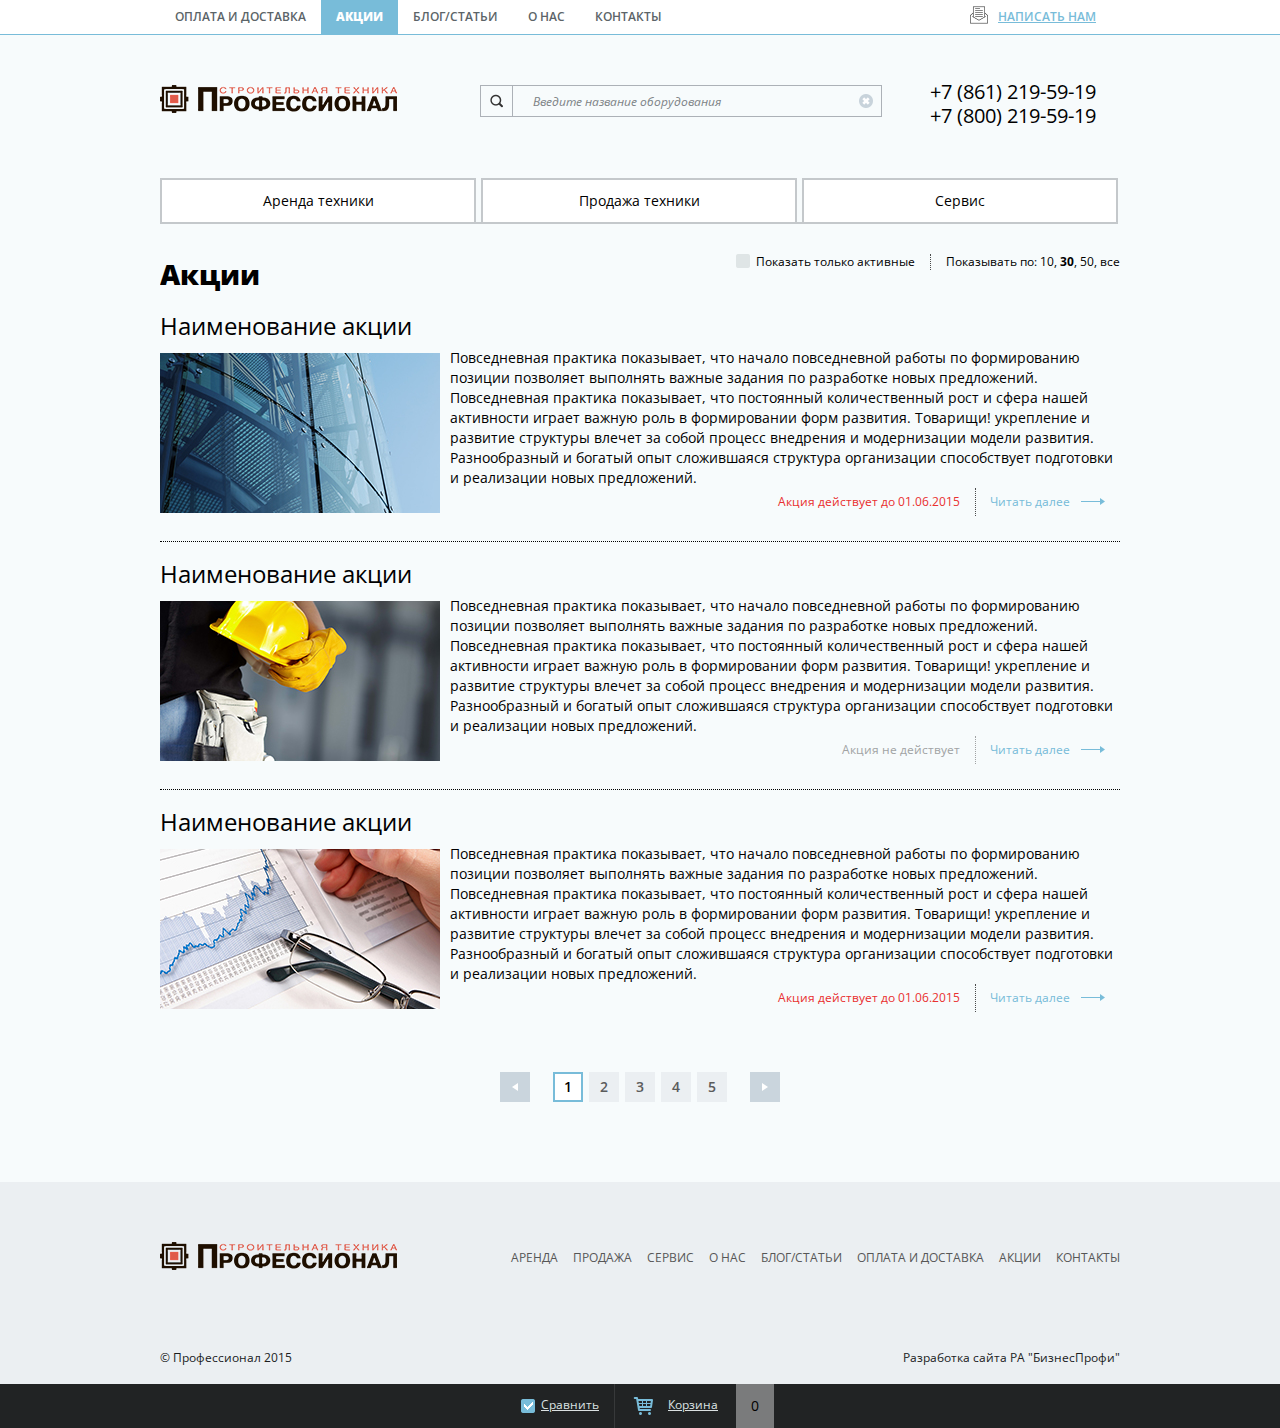
==== commit b1cf91e4: "new pages" ====
--- a/action.html
+++ b/action.html
@@ -37,8 +37,8 @@
 			<div class="inner">
 				<nav>
 					<ul>
-						<li class="active"><a href="#">Оплата и доставка</a></li>
-						<li><a href="#">Акции</a></li>
+						<li><a href="#">Оплата и доставка</a></li>
+						<li class="active"><a href="#">Акции</a></li>
 						<li><a href="#">Блог/Статьи</a></li>
 						<li><a href="#">О нас</a></li>
 						<li><a href="#">Контакты</a></li>
@@ -189,7 +189,7 @@
 					<li><a href="#">О нас</a></li>
 					<li><a href="#">Сервис</a></li>
 					<li><a href="#">Продажа</a></li>
-					<li class="active"><a href="#">Аренда</a></li>
+					<li><a href="#">Аренда</a></li>
 				</ul>
 			</div>
 		</div>
--- a/css/style.css
+++ b/css/style.css
@@ -209,6 +209,7 @@
 		}
 		.head .nav_horizontal{
 			border-bottom: 2px solid #c4c8cb;
+			width: 958px;
 		}
 		.head nav.nav_vertical ul li{
 			position: relative;
@@ -576,12 +577,11 @@
 		-ms-perspective: 1000px;
 		perspective: 1000px;
 	}
-		.flip_animation .flip_box:hover .flipper, .flip_animation .flip_box.hover .flipper {
-			-webkit-transform: rotateY(180deg);
-			-moz-transform: rotateY(180deg);
-			-o-transform: rotateY(180deg);
-			-ms-transform: rotateY(180deg);
-			transform: rotateY(180deg);
+		.flip_animation .flip_box:hover .flipper .front, .flip_animation .flip_box.hover .flipper .front {
+			opacity: 0;
+		}
+		.flip_animation .flip_box:hover .flipper .back, .flip_animation .flip_box.hover .flipper .back {
+		opacity: 1;
 		}
 		.flip_animation .flip_box, .front, .back {
 			width: 342px;
@@ -603,26 +603,28 @@
 					position: absolute;
 					top: 0;
 					left: 0;
-					-webkit-backface-visibility: hidden;
-					-moz-backface-visibility: hidden;
-				  	-o-backface-visibility: hidden;
-				  	-ms-backface-visibility: hidden;
-					backface-visibility: hidden;
+					opacity: 0;
 				}
 				.flip_animation .front {
 					z-index: 2;
+					opacity: 1;
 					-webkit-transform: rotateY(0deg);
 					-moz-transform: rotateY(0deg);
 					-o-transform: rotateY(0deg);
 					-ms-transform: rotateY(0deg);
 					transform: rotateY(0deg);
+					-webkit-transition: all 0.5s ease;
+					-moz-transition: all 0.5s ease;
+					-ms-transition: all 0.5s ease;
+					-o-transition: all 0.5s ease;
+					transition: all 0.5s ease;
 				}
 				.flip_animation .back {
-					-webkit-transform: rotateY(-180deg);
-					-moz-transform: rotateY(-180deg);
-					-o-transform: rotateY(-180deg);
-					-ms-transform: rotateY(-180deg);
-					transform: rotateY(-180deg);
+				-webkit-transition: all 0.5s ease;
+				-moz-transition: all 0.5s ease;
+				-ms-transition: all 0.5s ease;
+				-o-transition: all 0.5s ease;
+				transition: all 0.5s ease;
 				}
 					.flip_animation .front_bottom {
 						position: absolute;
@@ -1881,7 +1883,7 @@
 					background: #fff;
 					width: 27px;
 					height: 27px;
-					color: #8490a0;
+					color: #EC373F;
 					font-size: 14px;
 					font-weight: 700;
 					text-align: center;
@@ -1904,6 +1906,7 @@
 			border-bottom: 2px solid #78bcd9;
 			margin-bottom: 40px;
 			overflow: hidden;
+			width: 959px;
 		}
 			.tabs_top ul li{
 				position: relative;
@@ -2313,12 +2316,12 @@
 		#modal_feedback .form_title{
 			display: table-cell;
 			vertical-align: middle;
-			height: 96px;
+			height: 65px;
 		}
 	.form_body{
 		position: relative;
 		background: #fff;
-		padding: 35px 55px 70px;
+		padding: 25px 55px 35px;
 		-webkit-box-sizing: border-box;
 		-moz-box-sizing: border-box;
 		box-sizing: border-box;
@@ -2327,7 +2330,7 @@
 			height: 200px;
 		}
 		.form_body button{
-			margin-top: 20px;
+			margin-top: 5px;
 		}
 		.input_group{
 			position: relative;
@@ -2585,4 +2588,19 @@
 	-o-transform: skew(67deg, 0deg);
 	-ms-transform: skew(67deg, 0deg);
 	transform: skew(67deg, 0deg);
+}
+
+
+
+
+
+.info_tip_overlay{
+position: fixed;
+width: 100%;
+display: none;
+height: 100%;
+z-index: 1;
+top: 0;
+left:0;
+
 }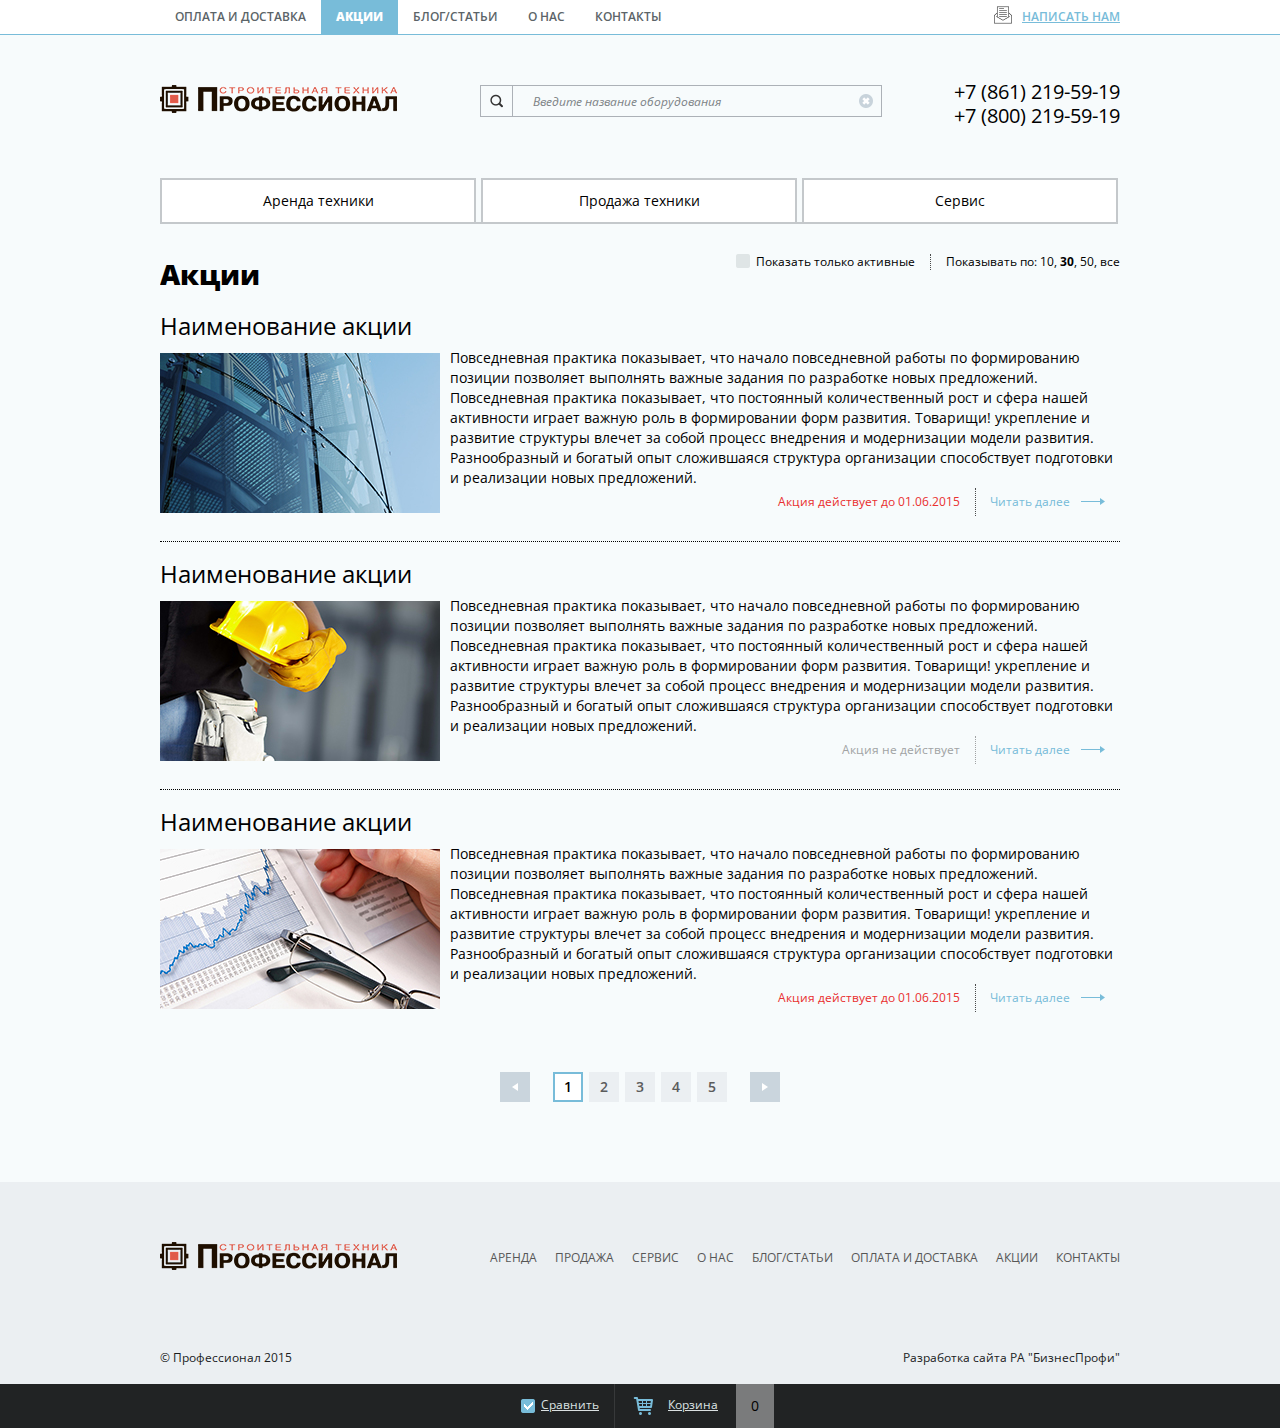
==== commit 26a9ea87: "mobile styling" ====
--- a/action.html
+++ b/action.html
@@ -11,6 +11,7 @@
 			<link href='http://fonts.googleapis.com/css?family=Open+Sans:300italic,400italic,600italic,700italic,400,300,600,700,800&subset=latin,cyrillic' rel='stylesheet' type='text/css'>
 			<link href="js/range/normalize.css" rel="stylesheet" media="screen">
 			<link href="css/style.css" rel="stylesheet" media="screen">
+			<link href="css/media.css" rel="stylesheet" media="screen">
 		<!-- END OF CSS -->
 		<!--SCRIPT -->
 			<script src="js/jquery-1.11.1.min.js"></script>
@@ -35,6 +36,19 @@
 	<div class="wrapper">
 		<div class="top_menu">
 			<div class="inner">
+				<div class="top_menu_header">
+					<div class="logo">
+						<a href="/" title>
+							<img src="img/logo.png" alt="">
+						</a>
+					</div>
+					<div class="navbar">
+						<span></span>
+						<span></span>
+						<span></span>
+						<span></span>
+					</div>
+				</div>
 				<nav>
 					<ul>
 						<li><a href="#">Оплата и доставка</a></li>
@@ -52,10 +66,23 @@
 		</div>
 		<div class="header">
 			<div class="inner">
+				<div class="navbar">
+					<span></span>
+					<span></span>
+					<span></span>
+					<span></span>
+				</div>
 				<div class="logo">
 					<a href="/" title>
 						<img src="img/logo.png" alt="">
 					</a>
+				</div>
+				<div class="feedback">
+					<a href="#modal_feedback" class="fancybox"><img src="img/feedback.png" alt="">Написать нам</a>
+				</div>
+				<div class="phone">
+					<p>+7  (861)  219-59-19</p>
+					<p>+7  (800)  219-59-19</p>
 				</div>
 				<div class="search">
 					<form>
@@ -63,10 +90,6 @@
 						<input type="text" placeholder="Введите название оборудования">
 						<button type="reset"></button>
 					</form>
-				</div>
-				<div class="phone">
-					<p>+7  (861)  219-59-19</p>
-					<p>+7  (800)  219-59-19</p>
 				</div>
 				<div class="clear"></div>
 			</div>
@@ -182,14 +205,14 @@
 					</a>
 				</div>
 				<ul>
+					<li><a href="#">Аренда</a></li>
+					<li><a href="#">Продажа</a></li>
+					<li><a href="#">Сервис</a></li>
+					<li><a href="#">О нас</a></li>
+					<li><a href="#">Блог/Статьи</a></li>
+					<li><a href="#">Оплата и доставка</a></li>
+					<li><a href="#">Акции</a></li>
 					<li><a href="#">Контакты</a></li>
-					<li><a href="#">Акции</a></li>
-					<li><a href="#">Оплата и доставка</a></li>
-					<li><a href="#">Блог/Статьи</a></li>
-					<li><a href="#">О нас</a></li>
-					<li><a href="#">Сервис</a></li>
-					<li><a href="#">Продажа</a></li>
-					<li><a href="#">Аренда</a></li>
 				</ul>
 			</div>
 		</div>
--- a/css/style.css
+++ b/css/style.css
@@ -53,7 +53,6 @@
 	position: relative;
 	background: #f7fbfc;
 	min-height: 100%;
-	min-width: 1000px;
 }
 button{
 	position: relative;
@@ -75,7 +74,83 @@
 	position: relative;
 	background: #fff;
 	border-bottom: 1px solid #78bcd9;
-}
+	z-index: 100;
+}
+	.top_menu_header{
+		display: none;
+		padding: 30px 5px;
+		overflow: hidden;
+	}
+		.navbar{
+			position: relative;
+			float: right;
+			width: 36px;
+			height: 27px;
+			cursor: pointer;
+			z-index: 10;
+		}
+			.navbar:before{
+				content: 'Меню';
+				position: absolute;
+				left: -5px;
+				bottom: -18px;
+				width: 100%;
+				font-size: 14px;
+				text-align: center;
+				text-transform: uppercase;
+			}
+			.navbar span{
+				position: absolute;
+				background: #5b6468;
+				width: 100%;
+				height: 5px;
+				left: 0;
+				-webkit-transition: all 0.3s ease;
+				-moz-transition: all 0.3s ease;
+				-o-transition: all 0.3s ease;
+				transition: all 0.3s ease;
+			}
+				.navbar:hover span{
+					background: #78bcd9;
+				}
+				.body_rent .navbar:hover span{
+					background: #ec373f;
+				}
+				.body_sale .navbar:hover span{
+					background: #3888e9;
+				}
+				.body_serv .navbar:hover span{
+					background: #ff9501;
+				}
+				.navbar span:nth-child(1){
+					top: 0;
+				}
+				.navbar span:nth-child(2){
+					top: 11px;
+				}
+				.navbar span:nth-child(3){
+					top: 11px;
+				}
+				.navbar span:nth-child(4){
+					top: 22px;
+				}
+				.navbar.active span:nth-child(1), .navbar.active span:nth-child(4){
+					opacity: 0;
+				}
+				.navbar.active span:nth-child(2){
+					-webkit-transform: rotate(45deg);
+					-moz-transform: rotate(45deg);
+					-o-transform: rotate(45deg);
+					-ms-transform: rotate(45deg);
+					transform: rotate(45deg);
+				}
+				.navbar.active span:nth-child(3){
+					-webkit-transform: rotate(-45deg);
+					-moz-transform: rotate(-45deg);
+					-o-transform: rotate(-45deg);
+					-ms-transform: rotate(-45deg);
+					transform: rotate(-45deg);
+				}
 	.top_menu nav{
 		position: relative;
 		float: left;
@@ -108,6 +183,7 @@
 		position: relative;
 		float: right;
 		width: 150px;
+		text-align: right;
 	}
 		.feedback a{
 			color: #78bcd9;
@@ -124,10 +200,16 @@
 	position: relative;
 	padding: 50px 0;
 }
+	.header .navbar{
+		display: none;
+	}
 	.logo{
 		position: relative;
 		float: left;
 		width: 240px;
+	}
+	.header .feedback{
+		display: none;
 	}
 	.search{
 		position: relative;
@@ -187,6 +269,7 @@
 		width: 190px;
 		font-size: 20px;
 		line-height: 24px;
+		text-align: right;
 		margin-top: -5px;
 	}
 /*--------------------main---------------*/
@@ -481,6 +564,9 @@
 			height: 10px;
 			border-left: 8px solid #4c8eaa;
 		}
+		.sidebar_head_mobile{
+			display: none;
+		}
 	.sidebar .menu_category>ul>li{
 		position: relative;
 		background: #fff;
@@ -513,7 +599,7 @@
 				}
 			.sidebar .menu_category>ul>li>ul{
 				position: absolute;
-				display: none;
+				/*display: none;*/
 				background: #fff;
 				left: 100%;
 				top: -1px;
@@ -521,13 +607,13 @@
 				border: 1px solid #78bcd9;
 				margin-left: -1px;
 				padding: 10px 0 5px;
-				z-index: -1;
+				/*z-index: -1;*/
 				-webkit-box-sizing: border-box;
 				-moz-box-sizing: border-box;
 				box-sizing: border-box;
 			}
 				.sidebar .menu_category>ul>li:hover>ul{
-					display: block;
+					/*display: block;*/
 				}
 				.sidebar .menu_category>ul>li>ul>li{
 					position: relative;
@@ -560,6 +646,9 @@
 							border-top: 4px solid transparent;
 							border-bottom: 4px solid transparent;
 						}
+.mobile{
+	display: none;
+}
 /*--------------------content_inner---------------*/
 .content_inner{
 	position: relative;
@@ -789,6 +878,9 @@
 								border-top: 4px solid transparent;
 								border-bottom: 4px solid transparent;
 							}
+			.slide_up .flip_box img{
+				width: 100%;
+			}
 /*--------------------pagers---------------*/
 .pagers{
 	position: relative;
@@ -1252,9 +1344,9 @@
 			content: '>';
 			position: absolute;
 			top: 10px;
-			left: -10px;
-		}
-			.breadcrumbs ul li:first-child:before{
+			right: -10px;
+		}
+			.breadcrumbs ul li:last-child:before{
 				content: none;
 			}
 		.breadcrumbs ul li a{
@@ -1632,7 +1724,7 @@
 			}
 		.product_footer{
 			position: relative;
-			float: left;
+			float: right;
 			width: 145px;
 		}
 			.product_price{
@@ -1765,6 +1857,9 @@
 			text-align: center;
 			padding: 15px;
 		}
+			.manufacturers table tr td img{
+				max-width: 100%;
+			}
 /*--------------------products_inner---------------*/
 .products_inner{
 	position: relative;
@@ -1804,6 +1899,7 @@
 					}
 			.product_photo_small{
 				position: relative;
+				overflow: hidden;
 			}
 				.product_photo_small a{
 					position: relative;
@@ -2213,7 +2309,6 @@
 	position: relative;
 	background: #ebeff2;
 	height: 245px;
-	min-width: 1000px;
 	margin-top: -245px;
 }
 	.footer_top{
@@ -2225,9 +2320,11 @@
 			position: relative;
 			float: right;
 			width: 700px;
+			text-align: right;
 		}
 			.footer ul li{
-				float: right;
+				display: inline-block;
+				vertical-align: top;
 				padding-top: 10px;
 				margin-left: 15px;
 			}
--- a/css/media.css
+++ b/css/media.css
@@ -0,0 +1,742 @@
+@media only screen and (min-width:1024px){
+	.sidebar .menu_category>ul>li>ul{
+		display: none;
+		z-index: -1;
+	}
+	.sidebar .menu_category>ul>li:hover>ul{
+		display: block;
+	}
+}
+@media only screen and (max-width:1023px) {
+	.inner{
+		width: 758px;
+		padding: 0 5px;
+	}
+	.top_menu nav{
+		width: 600px;
+	}
+	.header{
+		padding: 30px 0;
+	}
+	.search{
+		width: 300px;
+		margin-left: 25px;
+	}
+	.search input{
+		width: 240px;
+	}
+	.head .nav_vertical{
+		float: none;
+		width: 550px;
+		padding-top: 0;
+		margin: 0 auto 30px;
+	}
+	.head nav.nav_vertical ul{
+		display: table;
+		width: 100%;
+	}
+	.head nav.nav_vertical ul li{
+		display: table-cell;
+		vertical-align: middle;
+		width: 185px;
+		text-align: center;
+		border: 1px solid #e0dfdf;
+	}
+	.head nav ul li.active{
+		z-index: 1;
+	}
+	.head nav.nav_vertical ul li.active a:after{
+		right: -11px;
+	}
+	.head nav ul li.nav_rent:hover, .head nav ul li.nav_rent.active{
+		border-color: #ec373f;
+	}
+	.head nav ul li.nav_sale:hover, .head nav ul li.nav_sale.active{
+		border-color: #3888e9;
+	}
+	.head nav ul li.nav_serv:hover, .head nav ul li.nav_serv.active{
+		border-color: #ff9501;
+	}
+	.block_info{
+		float: none;
+		margin: 0 auto;
+	}
+	.block_info:after{
+		content: '';
+		display: table;
+		clear: both;
+	}
+	.content_inner{
+		width: 500px;
+	}
+	.slide_up .flip_box{
+		margin-left: 0;
+		margin-bottom: 0;
+	}
+	.slide_up .flip_box, .front, .back{
+		width: 500px;
+		height: 322px;
+	}
+	.slide_up .flip_box:hover .front{
+		top: -322px;
+	}
+	.slide_up .flip_title{
+		width: 500px;
+	}
+	.slide_up .flip_text{
+		height: 269px;
+	}
+	.slide_up .flip_text ul li a{
+		font-size: 14px;
+	}
+	.footer ul{
+		width: 390px;
+		text-align: left;
+	}
+	.head .nav_horizontal{
+		width: auto;
+	}
+	.head nav.nav_horizontal ul li{
+		margin-left: 4px;
+	}
+	.head nav.nav_horizontal ul li a{
+		width: 250px;
+	}
+	.breadcrumbs{
+		margin-bottom: 20px;
+	}
+	.breadcrumbs ul li a{
+		font-size: 14px;
+	}
+	.product_center{
+		width: 400px;
+		padding-right: 0;
+		margin-bottom: 30px;
+	}
+	.product_right{
+		width: 400px;
+		text-align: left;
+		padding-left: 20px;
+		-webkit-box-sizing: border-box;
+		-moz-box-sizing: border-box;
+		box-sizing: border-box;
+	}
+	.product_right .price{
+		float: left;
+		width: 230px;
+	}
+	.number_days{
+		float: left;
+		width: 230px;
+		margin-bottom: 15px;
+	}
+	.product_video iframe{
+		max-width: 100%;
+		height: 420px;
+	}
+	.tabs_top{
+		width: auto;
+	}
+	.tabs_top ul li{
+		float: none;
+		width: auto;
+		margin-left: 0;
+	}
+	.sidebar_menu_arr{
+		position: absolute;
+		right: 0;
+		top: 0;
+		width: 20px;
+		height: 30px;
+		cursor: pointer;
+		z-index: 5;
+	}
+		.sidebar_menu_arr:before{
+			content: '';
+			position: absolute;
+			top: 13px;
+    		left: 4px;
+			width: 0;
+			height: 0;
+			border: 6px solid transparent;
+			border-top-color: #78bcd9;
+		}
+		.body_rent .sidebar_menu_arr:before{
+			border-top-color: #ec373f;
+		}
+		.body_sale .sidebar_menu_arr:before{
+			border-top-color: #3888e9;
+		}
+		.body_serv .sidebar_menu_arr:before{
+			border-top-color: #ff9501;
+		}
+	.sidebar .menu_category>ul>li>a{
+		padding-right: 20px;
+	}
+	.sidebar .menu_category>ul>li>ul{
+		position: relative;
+		display: none;
+		top: auto;
+		left: auto;
+		width: auto;
+	}
+	.news_content{
+		width: 450px;
+	}
+	.contact_left{
+		width: 300px;
+	}
+	.contact_right{
+		width: 455px;
+	}
+	.contacts_other_left, .contacts_other_right{
+		width: 370px;
+	}
+	.title h2{
+		float: none;
+		margin-bottom: 10px;
+	}
+	.action_filter{
+		float: none;
+	}
+	.filter_count{
+		float: left;
+	}
+	.filter_view{
+		position: relative;
+		right: auto;
+		bottom: auto;
+	}
+	.product_head{
+		margin-bottom: 15px;
+	}
+	.product_body{
+		width: 355px;
+		padding-left: 0;
+	}
+	.product_footer{
+		position: absolute;
+		top: 0;
+		right: 0;
+		float: none;
+	}
+	.products_list .product_box{
+		width: 240px;
+		margin-left: 20px;
+	}
+	.products_list .product_box:nth-child(3n+1){
+		margin-left: 20px;
+	}
+	.products_list .product_box:nth-child(2n+1){
+		margin-left: 0;
+	}
+	.products_list .product_img{
+		width: auto;
+		height: 160px;
+	}
+	.products_list .product_img img{
+		width: 100%;
+	}
+	.products_list .product_footer{
+		position: relative;
+		top: auto;
+		right: auto;
+	}
+	.compare_content{
+		width: 490px;
+	}
+}
+
+@media only screen and (max-width:767px) {
+	.inner{
+		width: auto;
+		padding: 0 5px;
+	}
+	h2{
+		line-height: 30px;
+		text-align: center;
+		margin-bottom: 10px;
+	}
+	.top_menu{
+		position: fixed;
+		left: -100%;
+		width: 75%;
+		height: 100%;
+		min-width: 320px;
+		box-shadow: inset 0 0 0 1px #e0dfdf, 2px 0 6px #d6d4d4;
+		-webkit-transition: all 0.6s ease;
+		-moz-transition: all 0.6s ease;
+		-o-transition: all 0.6s ease;
+		transition: all 0.6s ease;
+	}
+	.top_menu .inner{
+		padding: 0;
+	}
+	.top_menu_header{
+		display: block;
+		padding: 20px 5px;
+	}
+	.top_menu nav{
+		float: none;
+		width: auto;
+	}
+	.top_menu ul li{
+		float: none;
+		display: block;
+		border-bottom: 1px solid #78bcd9;
+	}
+	.body_rent .top_menu ul li{
+		border-color: #e93030;
+	}
+	.body_sale .top_menu ul li{
+		border-color: #2d6ebe;
+	}
+	.body_serv .top_menu ul li{
+		border-color: #ff6d03;
+	}
+	.top_menu ul li a{
+		line-height: 50px;
+		text-align: left;
+	}
+	.top_menu .feedback{
+		display: none;
+	}
+	.header .navbar{
+		display: block;
+		position: absolute;
+		right: 10px;
+		top: 0;
+	}
+	.header{
+		padding: 20px 0;
+	}
+	.logo{
+		float: none;
+		width: 100%;
+		text-align: center;
+		margin-bottom: 25px;
+	}
+	.top_menu_header .logo{
+		float: left;
+		width: auto;
+		margin-bottom: 0;
+	}
+	.header .feedback{
+		display: block;
+		float: left;
+		width: auto;
+		padding-left: 5px;
+	}
+	.search{
+		float: none;
+		width: auto;
+		margin-left: 0;
+		clear: both;
+	}
+	.search input{
+		float: none;
+		width: 100%;
+		padding: 0 40px;
+	}
+	.search button[type="submit"]{
+		position: absolute;
+		left: 0;
+		top: 0;
+		z-index: 5;
+	}
+	.search button[type="reset"]{
+		position: absolute;
+		right: 0;
+		top: 0;
+		z-index: 5;
+	}
+	.phone{
+		width: 180px;
+		margin-top: 0;
+		margin-right: 5px;
+		margin-bottom: 15px;
+	}
+	.main{
+		padding-bottom: 0;
+	}
+	.content{
+		padding-bottom: 30px;
+	}
+	.head .nav_vertical{
+		width: auto;
+	}
+	.head nav ul li a{
+		padding: 0 5px;
+	}
+	.block_info{
+		width: auto;
+	}
+	.services_box{
+		float: none;
+		display: table;
+		width: 100%;
+		margin-bottom: 5px;
+	}
+	.services_body{
+		width: auto;
+		vertical-align: middle;
+	}
+	.services_title{
+		height: auto;
+		font-size: 20px;
+		line-height: 1.25;
+		padding-top: 0;
+		margin-bottom: 10px;
+	}
+	.services_link{
+		height: auto;
+		font-size: 16px;
+		line-height: 1.25;
+	}
+	.services_img{
+		width: 140px !important;
+	}
+	.sidebar{
+		float: none;
+		width: auto;
+		margin-bottom: 25px;
+	}
+	.sidebar_head_mobile{
+		position: relative;
+		display: block;
+		background: #fff;
+		font-size: 18px;
+		text-align: center;
+		border: 1px solid #e0dfdf;
+		border-top: 0;
+		padding: 15px 10px;
+		cursor: pointer;
+		z-index: 1;
+	}
+	.sidebar .menu_category > ul{
+		display: none;
+	}
+	.sidebar .menu_category > ul > li > a{
+		text-align: center;
+	}
+	.breadcrumbs ul li{
+		padding: 3px 0;
+	}
+	.content_inner{
+		float: none;
+		width: auto;
+	}
+	.slide_up .flip_box{
+		float: none;
+	}
+	.slide_up .flip_box, .front, .back{
+		width: 100%;
+	}
+	.slide_up .flip_box:hover .front{
+		top: -500px;
+	}
+	.footer{
+		height: auto;
+		margin-top: 0;
+	}
+	.footer_top{
+		padding: 30px 0;
+	}
+	.footer ul{
+		float: none;
+		width: auto;
+		text-align: center;
+	}
+	#modal_feedback{
+		width: 100%;
+		max-width: 500px;
+	}
+	.nav_horizontal ul{
+		display: table;
+		width: 100%;
+	}
+	.head nav.nav_horizontal ul li{
+		float: none;
+		display: table-cell;
+		vertical-align: middle;
+		height: 44px;
+		width: 33%;
+	}
+	.head nav.nav_horizontal ul li a{
+		width: auto;
+	}
+	.product_left{
+		float: none;
+		width: auto;
+		margin-bottom: 20px;
+	}
+	.product_center{
+		float: none;
+		width: auto;
+		padding-left: 0;
+	}
+	.product_right{
+		float: none;
+		width: auto;
+		padding-left: 0;
+	}
+	.product_right .price{
+		width: 60%;
+	}
+	.number_days{
+		width: 60%;
+	}
+	.product_photo_big{
+		margin-bottom: 10px;
+	}
+	.product_photo_small a{
+		width: 150px;
+		height: 150px;
+		margin-left: 8px;
+	}
+	.table_feature tr td:first-child{
+		width: auto;
+	}
+	.table_feature tr td:last-child{
+		width: 120px;
+	}
+	.product_video iframe{
+		height: 360px;
+	}
+	.info_services{
+		display: none;
+	}
+	.mobile{
+		display: block;
+	} 
+		.mobile h2{
+			margin-bottom: 20px;
+		}
+		.mobile .info_services{
+			display: block;
+			margin-bottom: 20px;
+		}
+	.title h2{
+		float: none;
+		text-align: center;
+		margin-bottom: 15px;
+	}
+	.action_filter{
+		float: none;
+		text-align: center;
+	}
+	.action_check, .filter_count, .filter_sort{
+		float: none;
+		display: inline-block;
+		vertical-align: top;
+	}
+	.news_title{
+		margin-bottom: 20px;
+	}
+	.news_img{
+		float: none;
+		margin: 0 auto 20px;
+	}
+	.news_content{
+		float: none;
+		width: auto;
+	}
+	.news_title{
+		font-size: 22px;
+	}
+	.contact_left, .contact_right, .contacts_other_left, .contacts_other_right{
+		float: none;
+		width: auto;
+	}
+	.contact_left, .contacts_other_left{
+		margin-bottom: 20px;
+	}
+	.sidebar, .filter_use{
+		margin-bottom: 0;
+	}
+	.product_head{
+		float: none;
+		width: auto;
+	}
+	.product_body{
+		float: none;
+		width: 70%;
+	}
+	.compare_table{
+		position: relative;
+		overflow-x: auto;
+	}
+	.compare_inner{
+		display: table;
+		width: 100%;
+		min-width: 740px;
+	}
+	.compare_sidebar{
+		float: none;
+		display: table-cell;
+		vertical-align: top;
+	}
+	.compare_content{
+		float: none;
+		display: table-cell;
+		vertical-align: top;
+		width: auto;
+	}
+}
+@media only screen and (max-width:479px){
+	.header .logo{
+		text-align: left;
+	}
+	.phone{
+		margin-right: 0;
+	}
+	.head nav.nav_vertical ul{
+		display: block;
+		width: auto;
+	}
+	.head nav.nav_vertical ul li{
+		display: block;
+		width: auto;
+	}
+	.head nav.nav_vertical ul li.active a:after{
+		content: none;
+	}
+	.services_title{
+		font-size: 16px;
+	}
+	.services_link{
+		font-size: 14px;
+	}
+	.slide_up .back .flip_title{
+		display: none;
+	}
+	.footer_middle{
+		padding: 0;
+	}
+	.copyright, .develop{
+		float: none;
+		text-align: center;
+		margin-bottom: 15px;
+	}
+	.form_body{
+		padding: 25px 25px 30px;
+	}
+	.nav_horizontal ul{
+		display: block;
+		width: auto;
+	}
+	.head nav.nav_horizontal ul li{
+		display: block;
+		width: auto;
+		margin-left: 0;
+	}
+	.product_photo_small a{
+		width: 100px;
+		height: 100px;
+		margin-left: 5px;
+	}
+	.product_right .price{
+		float: none;
+		width: auto;
+	}
+	.number_days{
+		float: none;
+		width: auto;
+	}
+	.product_video iframe{
+		height: 250px;
+	}
+	.action_check{
+		margin-bottom: 5px;
+	}
+	.action_check, .filter_count{
+		display: block;
+		padding: 0;
+	}
+	.news_img{
+		width: auto;
+		height: auto;
+	}
+	.news_img img{
+		width: 100%;
+	}
+	.blog_categories a{
+		margin-right: 5px;
+		margin-top: 5px;
+	}
+	.news_title{
+		font-size: 18px;
+	}
+	.product_img{
+		width: auto;
+		height: auto;
+	}
+	.product_img img{
+		width: 100%;
+	}
+	.product_body{
+		width: auto;
+		margin-bottom: 15px;
+	}
+	.product_article, .product_rate{
+		display: inline-block;
+		vertical-align: top;
+		margin-right: 10px;
+	}
+	.product_footer{
+		position: relative;
+		top: auto;
+		right: auto;
+		width: auto;
+	}
+	.product_price{
+		margin-bottom: 10px;
+	}
+	.add_compare{
+		float: none;
+		text-align: center;
+	}
+	.product_link{
+		width: 145px;
+		margin: 0 auto;
+	}
+	.form_group{
+		margin-bottom: 5px;
+	}
+	.manufacturers table tr td{
+		display: block;
+		width: auto;
+	}
+	.products_list .product_box{
+		display: block;
+		width: auto;
+		margin-left: 0;
+	}
+	.products_list .product_box:nth-child(3n+1){
+		margin-left: 0;
+	}
+	.products_list .product_box:nth-child(2n+1){
+		margin-left: 0;
+	}
+	.products_list .product_img{
+		height: auto;
+	}
+	.products_list .product_price{
+		text-align: center;
+	}
+	.products_list .product_article{
+		display: block;
+		text-align: center;
+	}
+	.products_list .add_compare{
+		margin-top: 10px;
+	}
+	.products_list .product_rate{
+		float: none;
+		margin-top: 10px;
+		margin-right: 0;
+	}
+	.product_link{
+		width: 220px;
+	}
+}